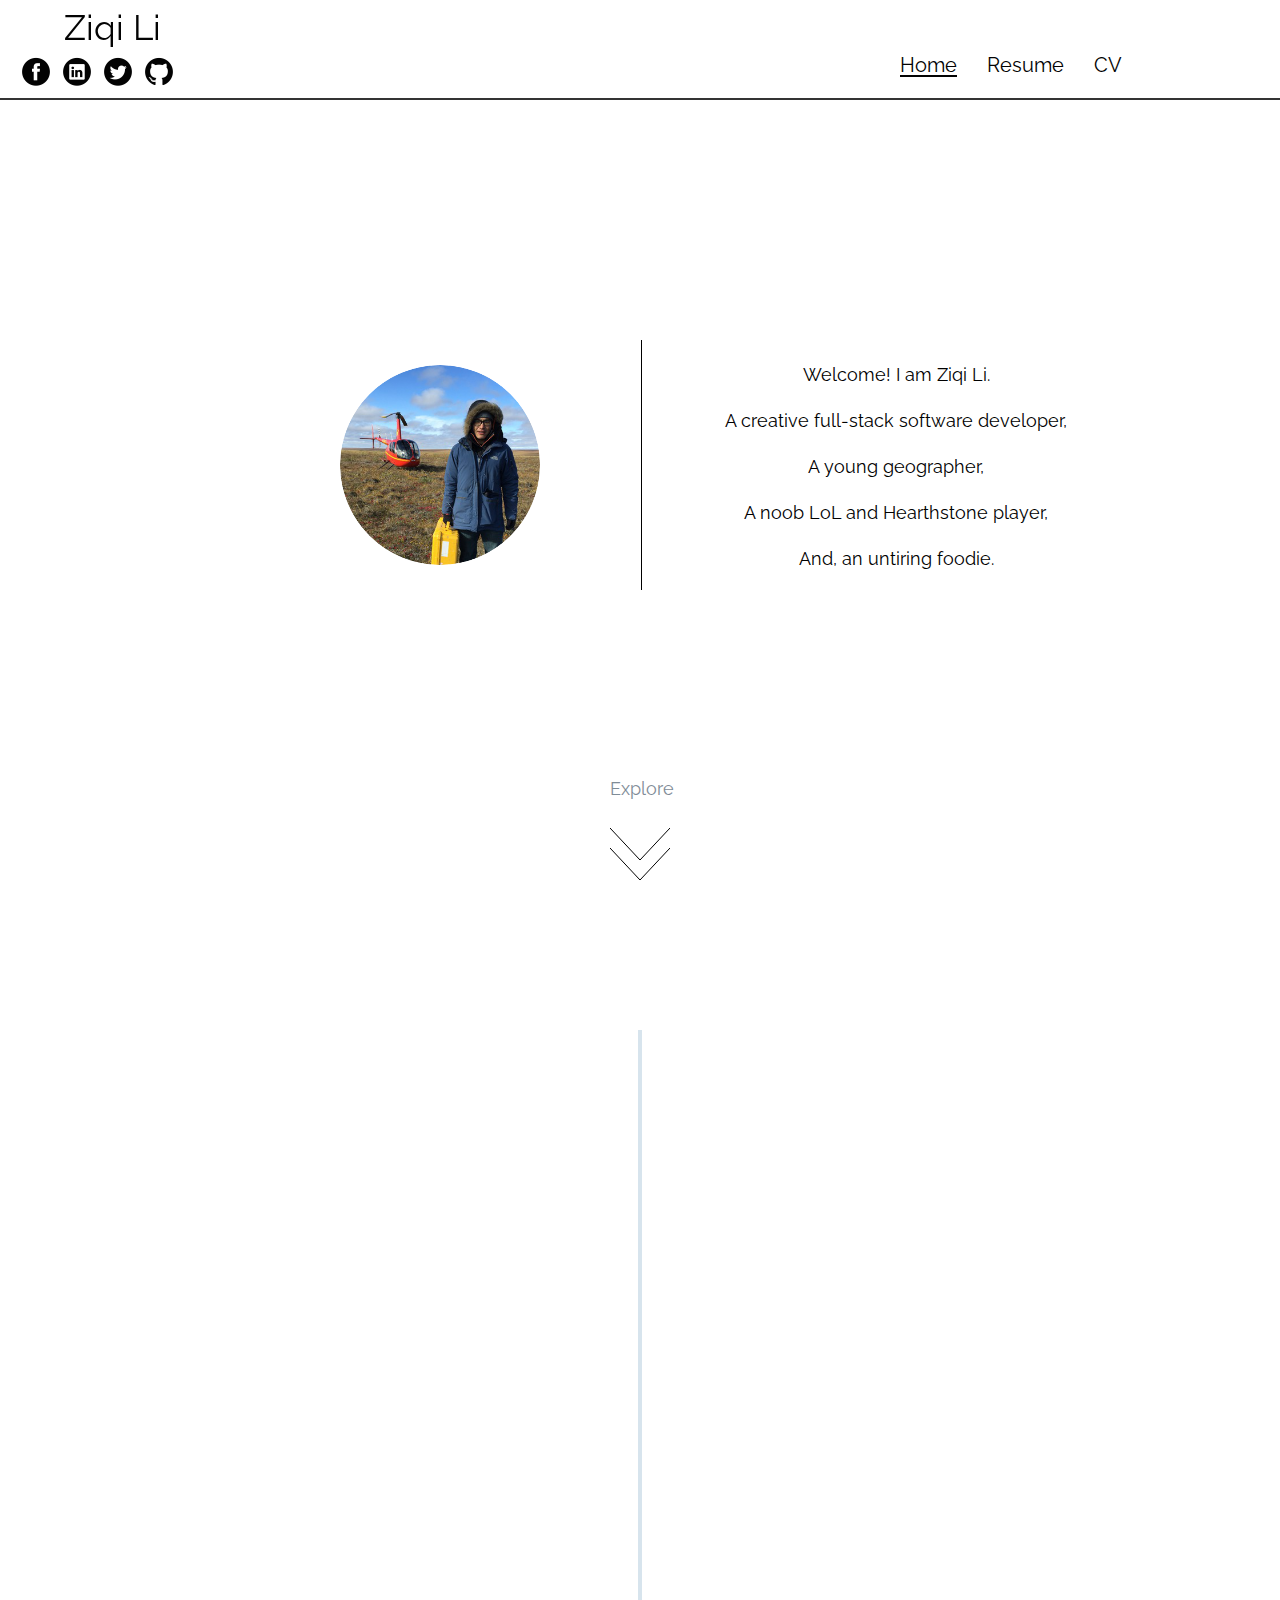
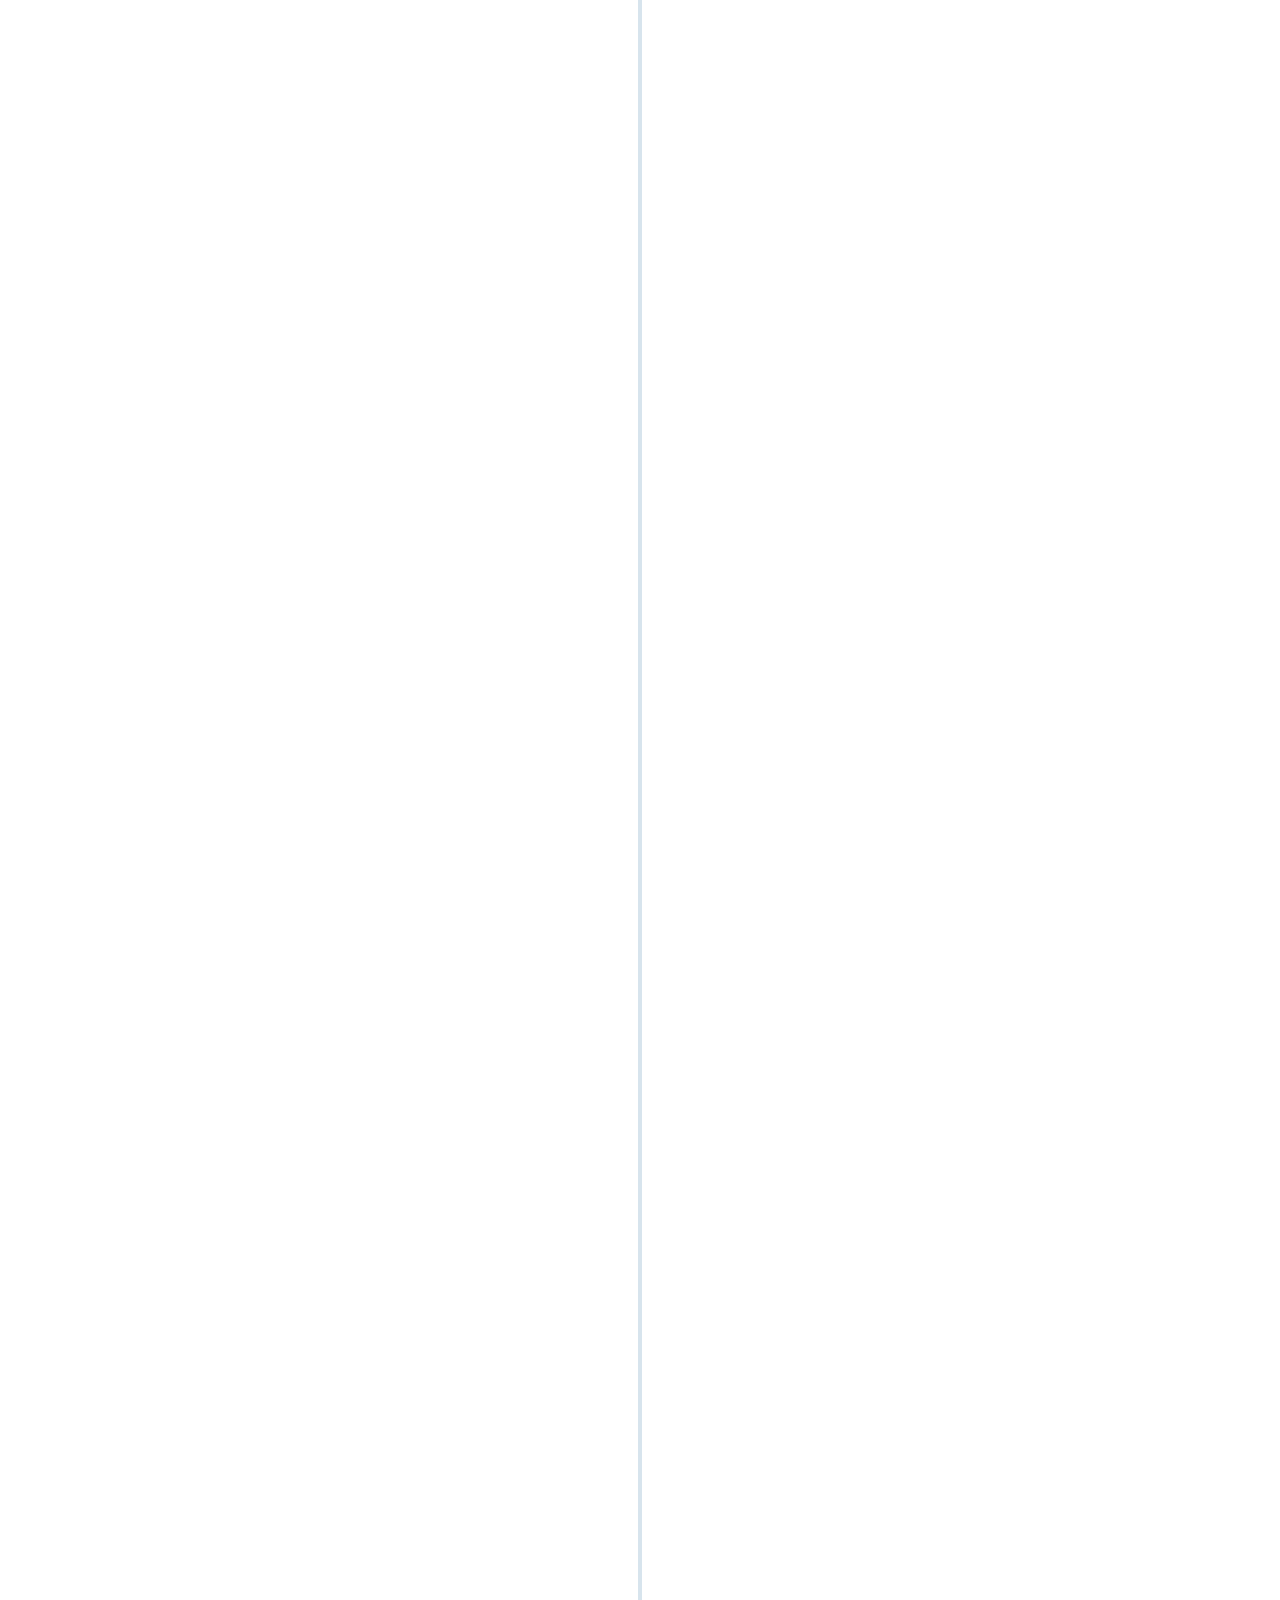
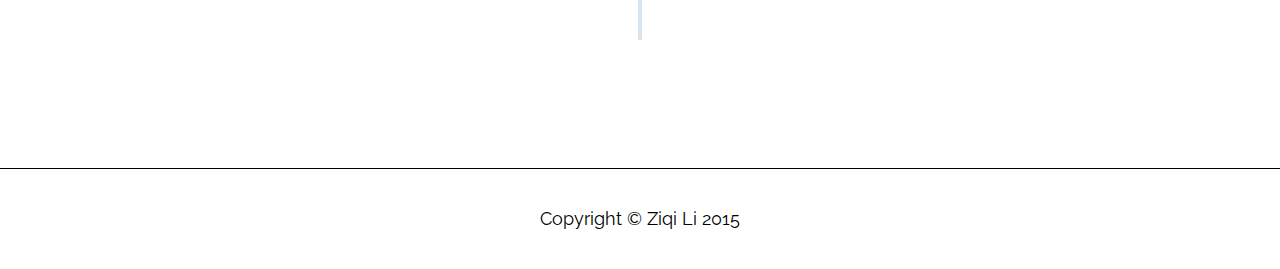
==== index.html @ 0a96ea8a "first commit" ====
<!DOCTYPE html>
<html>
  <head>
  	<title>Ziqi Li | Home</title>
  	<meta charset="UTF-8">
	<meta name="viewport" content="width=device-width, initial-scale=1">
	<script src="js/modernizr.js"></script>
    <link rel="stylesheet" href="css/index.css"/>
    <link rel="stylesheet" href="css/reset.css"> <!-- CSS reset -->
	<link rel="stylesheet" href="css/style.css"> <!-- Resource style -->
	<link href='https://fonts.googleapis.com/css?family=Raleway:400,100' rel='stylesheet' type='text/css'>
	<link href='https://fonts.googleapis.com/css?family=Lato:400,700' rel='stylesheet' type='text/css'>
<!-- hijacking: on/off - animation: none/scaleDown/rotate/gallery/catch/opacity/fixed/parallax -->
<body>
	<div id='top'><a href="index.html" id='name-logo'>Ziqi Li</a>
  		<div id='social-icons-container'>
  			<a href="https://www.facebook.com/ziqi.li.9"><img class="social-icon" src="social-icons/facebook_bl.png" alt="Facebook" /></a>
  			<a href="https://www.linkedin.com/pub/ziqi-li/80/24b/6b4"><img class="social-icon" src="social-icons/linkedin_bl.png" alt="LinkedIn" /></a>
			<a href="https://twitter.com/Way_of_Ziqi"><img class="social-icon" src="social-icons/twitter_bl.png" alt="Twitter" /></a>
			<a href="https://github.com/c040120"><img class="social-icon" src="social-icons/github.png" alt="Github"></a>
  		</div>
  		<div id='menuHolder'>
  			<div onclick="location.href = 'index.html';" class='menuItem'>Home
  				<div id='botline'></div>
  			</div>
  			<div onclick="location.href = 'ziqi_resume.pdf';" class='menuItem'>Resume</div>
  			<div onclick="location.href = 'ziqi_cv.pdf';" class='menuItem'>CV</div>
  			<!--<div onclick="location.href = 'academics.html';" class='menuItem'>Academics</div>-->
  			<!--<div onclick="location.href = 'foodie.html';" class='menuItem'>FoodMap</div>-->
  		</div>
  	</div>
	<div id='content'>
  			<img src='img/selfie_circle.png' id='selfie'></img>
  			<div id='verticalLine'></div>
  			<div id='text'><br>Welcome! I am Ziqi Li.</br>
  			<br>A creative full-stack software developer, </br>
  			<br>A young geographer,</br>
  			<br>A noob LoL and Hearthstone player,</br>
  			<br>And, an untiring foodie.</br></div>
  			
  			
  	</div>
  	<div id='explore'>Explore</div>
  	<a href="#fake"> <svg class="arrows">
				<path class="a1" d="M0 20 L30 52 L60 20" viewBox="0 0 100 100"></path>
				<path class="a2" d="M0 40 L30 72 L60 40" viewBox="0 0 100 100"></path>
	</svg></a>
	<div id='fake'></div>
	<section id="cd-timeline" class="cd-container">
		<div class="cd-timeline-block">
			<div class="cd-timeline-img cd-school">
				<img src="img/school.png" alt="school">
			</div> <!-- cd-timeline-img -->

			<div class="cd-timeline-content">
				<h2>GEORGE WASHINGTON UNIVERSITY | Washington D.C.</h2>
				<p>M.A. in Geography</p>
				<p>Expected in May 2016 </p>
				<p>University Fellowship</p>
				<p>Graduate Research Assistantship (on NSF funded project CALM)</p>
				<p>Current GPA 4.0/4.0</p>
				<!--<a href="#0" class="cd-read-more">Read more</a>--!>
				<span class="cd-date">May 2016</span>
			</div> <!-- cd-timeline-content -->
		</div> <!-- cd-timeline-block -->
		
		<div class="cd-timeline-block">
			<div class="cd-timeline-img cd-travel">
				<img src="img/travel.png" alt="school">
			</div> <!-- cd-timeline-img -->
			<div class="cd-timeline-content">
				<h2>Alaska Field Work</h2>
				<p>Measured in-situ end of season active layer depth of permafrost on CALM grids. Performed maintenance on climate station network across North Slope of Alaska.</p>
				<span class="cd-date">Aug 2015</span>
			</div> <!-- cd-timeline-content -->
		</div> <!-- cd-timeline-block -->
		
		<div class="cd-timeline-block">
			<div class="cd-timeline-img cd-work">
				<img src="img/work.png" alt="Work">
			</div> <!-- cd-timeline-img -->
			<div class="cd-timeline-content">
				<h2>The WORLD BANK | Washington D.C.</h2>
				<h2>GeoSpatial Data Consultant</h2>
				<p>Providing technical support on project entitled Transportation Policies for Sustainable and Inclusive Growth.</p>
				<p>Automating geographic, agricultural and economic data processing and statistical analysis primarily using Python and R.</p>
				<p>Creating world markets accessibility map and preparing for publication</p>
				<span class="cd-date">May 2015</span>
			</div> <!-- cd-timeline-content -->
		</div> <!-- cd-timeline-block -->

		<div class="cd-timeline-block">
			<div class="cd-timeline-img cd-apps">
				<img src="img/xoxo.png" alt="IOS app">
			</div> <!-- cd-timeline-img -->

			<div class="cd-timeline-content">
				<h2>xVoice is on Apple App Store!</h2>
				<p></p>
				<p>xVoice is a social voice-messaging IOS app. As the co-founder and core developer, I worked on full-stack development using Django, MySQL and AFNetworking.</p>
				<a href="http://www.xvoice.io" class="cd-read-more">xVoice.io</a>
				<span class="cd-date">May 2015</span>
			</div> <!-- cd-timeline-content -->
		</div> <!-- cd-timeline-block -->

		<div class="cd-timeline-block">
			<div class="cd-timeline-img cd-academic">
				<img src="img/ppt.png" alt="Presentation">
			</div> <!-- cd-timeline-img -->

			<div class="cd-timeline-content">
				<h2>Presentation at AAG</h2>
				<p>Li, Z., & Shiklomanov, N. (2015). Effects of Arctic Urban and Industrial Development on Land Surface Temperature: A Case Study for the Norilsk Region, Russia. Association of American Geographers (AAG), Chicago IL, April 2015.</p>
				<span class="cd-date">Apr 2015</span>
			</div> <!-- cd-timeline-content -->
		</div> <!-- cd-timeline-block -->
		
		
		
		<div class="cd-timeline-block">
			<div class="cd-timeline-img cd-academic">
				<img src="img/paper.png" alt="Paper">
			</div> <!-- cd-timeline-img -->

			<div class="cd-timeline-content">
				<h2>Publication in TGIS</h2>
				<p>Li, Z., Zhang, Z. and Davey, K. (2015), Estimating Geographical PV Potential Using LiDAR Data for Buildings in Downtown San Francisco. Transactions in GIS. doi: 10.1111/tgis.12140</p>
				<a href="http://onlinelibrary.wiley.com/doi/10.1111/tgis.12140/abstract" class="cd-read-more">Read more</a>
				<span class="cd-date">Mar 2015</span>
			</div> <!-- cd-timeline-content -->
		</div> <!-- cd-timeline-block -->

		<div class="cd-timeline-block">
			<div class="cd-timeline-img cd-apps">
				<img src="img/earthquick.jpg" alt="IOS app">
			</div> <!-- cd-timeline-img -->

			<div class="cd-timeline-content">
				<h2>EarthQuick is on Apple App Store!</h2>
				<p>EarthQuick is an IOS app showing world wide earth quakes during the past 24 hours. As the owner I used AFNetworking to retrieve live earthquake GeoJson feeds from USGS and display them on iPhone using Google Maps SDK for IOS.</p>
				<a href="https://itunes.apple.com/us/app/earthquick/id939773383?mt=8" class="cd-read-more">View on iTunes</a>
				<span class="cd-date">May 2015</span>
			</div> <!-- cd-timeline-content -->
		</div> <!-- cd-timeline-block -->


		<div class="cd-timeline-block">
			<div class="cd-timeline-img cd-school">
				<img src="img/school.png" alt="school">
			</div> <!-- cd-timeline-img -->
			<div class="cd-timeline-content">
				<h2>University of Waterloo | Waterloo, Canada</h2>
				<p>B.S. in Geomatics and Minor in Computer Science</p>
				<p>Diploma of Excellence in GIS</p>
				<p>Graduation on Dean's Honours List</p>
				<p>Excellent academic standing</p>
				<p>Cumulative GPA 3.9/4.0 (CS GPA 4.0/4.0)</p>
				<span class="cd-date">Jul 2014</span>
			</div> <!-- cd-timeline-content -->
		</div>
		
		<div class="cd-timeline-block">
			<div class="cd-timeline-img cd-school">
				<img src="img/school.png" alt="school">
			</div> <!-- cd-timeline-img -->

			<div class="cd-timeline-content">
				<h2>Wuhan University | Wuhan, China</h2>
				<p>B.Eng. in Remote Sensing Information and Technology</p>
				<p>Chinese Universities Entrance Scholarship</p>
				<span class="cd-date">Jul 2014</span>
			</div> <!-- cd-timeline-content -->
		</div>
		
		
		
		<div class="cd-timeline-block">
			<div class="cd-timeline-img cd-apps">
				<img src="img/carpool.png" alt="IOS app">
			</div> <!-- cd-timeline-img -->
			<div class="cd-timeline-content">
				<h2>Waterloo Carpool is on Apple App Store!</h2>
				<p></p>
				<p>Waterloo Carpool is a carpool information sharing IOS app. As the co-founder and core developer, I worked on full-stack development using Spring Roo, PostgreSQL on Heroku.</p>
				<a href="https://itunes.apple.com/us/app/waterloo-carpool/id843919283" class="cd-read-more">View on iTunes</a>
				<span class="cd-date">Mar 2014</span>
			</div> <!-- cd-timeline-content -->
		</div> <!-- cd-timeline-block -->
		
	</section> <!-- cd-timeline -->

	<div id='copyright'>Copyright &copy; Ziqi Li 2015</div>


	<script src="js/jquery-2.1.4.js"></script>
	<script src="js/velocity.min.js"></script>
	<script src="js/velocity.ui.min.js"></script>
	<script src="js/main.js"></script>
	<script src="http://ajax.googleapis.com/ajax/libs/jquery/1.11.0/jquery.min.js"></script>
</body>
</html>
---- css/index.css ----
html, body{
    height: 100%;
    margin: 0px;
    padding: 0px;
    width: 100%;
}
#top{
	position: fixed;
	font-family: 'Raleway', sans-serif;
	text-align: left;
	height: 100px;
	width: 100%;
    font-size:38px;
	color:black;
	background-color:#FFFFFF;
	border-bottom: 2px solid #323232;
	z-index:3;
	opacity:0.99;
}
#name-logo{
	text-decoration: none; 
	color:black;
	margin-left:5%;
	margin-top:10px;
	position: fixed;
	color:black;
	font-family: 'Raleway', sans-serif;
}
#social-icons-container{
	position: fixed;
	margin-left:10%;
	margin-top:35px;
	
}
.social-icon{
	width:32px;
	height:32px;
}

#menuHolder{
	right: 10%;
	height: 10%;
	width: auto;
	position: absolute;
	color:black;
}
.menuItem{
	width: auto;
	position: relative;
	color:black;
	float: left;
	
}
.menuItem:hover{
	background-color:black;
	color:white;
	-o-transition: background .3s linear;
	-moz-transition: background .3s linear;
    -webkit-transition: background .3s linear;
}
#botline{
	height: 2px;
	width: auto;
	background-color:black;
}
#main{
	z-index:0;
	margin-bottom:0px;
	font-family: 'Open Sans', sans-serif;
	height:100%;
	width: 100%;
	position: absolute;
	color:black;
	font-size:50px;
	background-color:#FFFFFF;
	text-align: center;
}
#content{
	top:20%;
	position: relative;
	height:100%;
	width: 100%;
	font-size:50px;
	text-align: center;
	margin:0 auto;
}
#selfie{
	position: relative;
	float:left;
	border-radius: 50%;

	
}
#text{
	font-family: 'Raleway', sans-serif;
	color:black;
	position: relative;
	float:left;
	vertical-align: middle;
	display:table-cell;
	
	
}

#explore{
	width: 60px;
	height: 72px;
	position: relative;
	left: 50%;
	float:left;
	margin-left: -30px;
	bottom: 120px;
	
	text-align: center;
	font-family: 'Raleway', sans-serif;
}

@media only screen and (min-width:200px) {
	#text{
	height:200px;
	width: 400px;
	font-size:15px;
	left:50%;
	margin-left:-200px;
	top:30%;
	position: absolute;
	}
	
	#selfie{
	height:150px;
	width: 150px;
	margin-left:-75px;
	left:50%;
	top:3%;
	position: absolute;
	}
	#explore{
	font-size:14px;
	}
	.menuItem{
	font-size:12px;
	margin-top: 55px;
	height: 20px;
	margin-right: 25px;
	}
	.social-icon{
	width:20px;
	height:20px;
	}
	#top{
	height:80px;
	font-size:25px;
	}
	#social-icons-container{
	margin-top:45px;
	margin-left:20px;
	}
	#menu-holder{
		margin-top:10px;
	}
}
@media only screen and (min-width:768px) {
	#text{font-size:15px;
	height:250px;
	width: 40%;
	top: 15%;
	line-height:23px;
	right:50%;
	margin-left:10%;
	word-wrap: break-word;
	text-align:left;
	margin-top:25px;
	}
	#selfie{
	height:200px;
	width: 200px;
	margin-top:50px;
	margin-bottom:50px;
	margin-left:-300px;
	left:50%;
	top:15%;
	}
	#verticalLine{
	left:50%;
	margin-left:0.5px;
	top:15%;
	margin-top:25px;
	width:1px;
	height:250px;
	float:left;
	position: relative;
	background-color:black;
	}
	#explore{
	font-size:18px;
	}
	.social-icon{
	width:32px;
	height:32px;
	}
	#top{
	height:100px;
	font-size:35px;
	}
	.menuItem{
	font-size:20px;
	margin-top: 55px;
	height: 30px;
	margin-right: 30px;
	}
	#social-icons-container{
	margin-top:55px;
	}
	#menu-holder{
		margin-top:20px;
	}
	
}
@media only screen and (min-width:900px) {
	#text{font-size:18px;
	height:250px;
	width: 40%;
	top: 15%;
	line-height:23px;
	right:50%;
	margin-left:0px;
	word-wrap: break-word;
	text-align:center;
	margin-top:25px;
	}
	#selfie{
	height:200px;
	width: 200px;
	margin-top:50px;
	margin-bottom:50px;
	margin-left:-300px;
	left:50%;
	top:15%;
	}
	#verticalLine{
	left:50%;
	margin-left:0.5px;
	top:15%;
	margin-top:25px;
	width:1px;
	height:250px;
	float:left;
	position: relative;
	background-color:black;
	}
	#explore{
	font-size:18px;
	}
	.social-icon{
	width:32px;
	height:32px;
	}
	#top{
	height:100px;
	font-size:35px;
	}
	.menuItem{
	font-size:20px;
	margin-top: 55px;
	height: 30px;
	margin-right: 30px;
	}
	#social-icons-container{
	margin-top:55px;
	}
	#menu-holder{
		margin-top:20px;
	}
	
}
#fake{
	width: 60px;
	height: 100px;
}
#univ_logo{
	border-width: 0px;
	border-color:black;
	height:200px;
	width: 200px;
	margin-left:50px;
	margin-right:50px;
	top:50px;
	position: relative;


}
#copyright{
	border-top:1px solid black;
	position: relative;
	text-align: center;
	margin-top:10%;
	width: 100%;
	height:100px;
	font-size:18px;
	font-family: 'Raleway', sans-serif;
	background-color:white;
	line-height: 100px;
	color: black;
	bottom: 0px;
}


#here{
	text-decoration: underline; 
	color:black;
	font-weight: bold;
}
#here:hover{
	color = white;
	background-color:black;
	color:white;
	-o-transition: background .3s linear;
	-moz-transition: background .3s linear;
    -webkit-transition: background .3s linear;
}
.float-item{
	height:30px;
	margin-top:2px;
	line-height:30px;
	text-decoration:none;
	color:black;
}
.category-container{
	height:30px;
	width: 100%;
	position: relative;
	margin-bottom:20px;
}
.category{
	height:auto;
	border-bottom:2px solid white;
	font-size:30px;
	position: relative;
	margin: 0 auto;
	align:left;
	
}
.edu-school{
	list-style-type: none;
	text-align: left;
	font-size:18px;
}
.edu-degree{
	position:relative;
	list-style-type: none;
	text-align: left;
	font-size:18px;
}
.edu-details{
	list-style-type: none;
	text-align: left;
	font-size:18px;
}
---- css/style.css ----
/*
ARROWS

*/
.arrows {
	width: 60px;
	height: 72px;
	position: absolute;
	left: 50%;
	margin-left: -30px;
	bottom: 20px;
}

.arrows path {
	stroke: black;
	fill: transparent;
	stroke-width: 1px;	
	animation: arrow 2s infinite;
	-webkit-animation: arrow 2s infinite; 
}

@keyframes arrow
{
0% {opacity:0}
40% {opacity:1}
80% {opacity:0}
100% {opacity:0}
}

@-webkit-keyframes arrow /*Safari and Chrome*/
{
0% {opacity:0}
40% {opacity:1}
80% {opacity:0}
100% {opacity:0}
}

.arrows path.a1 {
	animation-delay:-1s;
	-webkit-animation-delay:-1s; /* Safari and Chrome */
}

.arrows path.a2 {
	animation-delay:-0.5s;
	-webkit-animation-delay:-0.5s; /* Safari and Chrome */
}

.arrows path.a3 {	
	animation-delay:0s;
	-webkit-animation-delay:0s; /* Safari and Chrome */
}




/* -------------------------------- 

Primary style

-------------------------------- */
*, *::after, *::before {
  box-sizing: border-box;
}

html {
  font-size: 62.5%;
}

body {
  font-size: 1.6rem;
  font-family: "Open Sans", sans-serif;
  color: black;
  background-color: white;
  -webkit-font-smoothing: antialiased;
  -moz-osx-font-smoothing: grayscale;
}
body::before {
  /* never visible - this is used in jQuery to check the current MQ */
  content: 'mobile';
  display: none;
}
@media only screen and (min-width: 1050px) {
  body::before {
    /* never visible - this is used in jQuery to check the current MQ */
    content: 'desktop';
  }
}

a {
  color: #267481;
  text-decoration: none;
}

/* -------------------------------- 

Main Components 

-------------------------------- */
@media only screen and (min-width: 1050px) {
  body[data-hijacking="on"] {
    overflow: hidden;
  }
}

.cd-section {
  height: 100vh;
}
.cd-section h2 {
  line-height: 100vh;
  text-align: center;
  font-size: 2.4rem;
}
.cd-section:first-of-type > div {
top:100px;
	height:100%;
  background-color: white;
  border:1px solid black;
}
.cd-section:first-of-type > div::before {
  /* alert -> all scrolling effects are not visible on small devices */
  content: 'Effects not visible on mobile!';
  position: absolute;
  width: 100%;
  text-align: center;
  top: 20px;
  z-index: 2;
  font-weight: bold;
  font-size: 1.3rem;
  text-transform: uppercase;
  color: black;
}
.cd-section:nth-of-type(2) > div {
	top:100px;
	height:100%;
	border: 1px solid black;
  background-color: white;
}
.cd-section:nth-of-type(3) > div {
border-top: 1px solid black;
  background-color: white;
}
.cd-section:nth-of-type(4) > div {
border-top: 1px solid black;
  background-color: white;
}
.cd-section:nth-of-type(5) > div {
	border-top: 1px solid black;
	background-color: white;
}
[data-animation="parallax"] .cd-section > div, [data-animation="fixed"] .cd-section > div, [data-animation="opacity"] .cd-section > div {
  background-position: center center;
  background-repeat: no-repeat;
  background-size: cover;
}
[data-animation="parallax"] .cd-section:first-of-type > div, [data-animation="fixed"] .cd-section:first-of-type > div, [data-animation="opacity"] .cd-section:first-of-type > div {
  #background-image: url("../img/alaska.jpg");
  background-color:grey;
}
[data-animation="parallax"] .cd-section:nth-of-type(2) > div, [data-animation="fixed"] .cd-section:nth-of-type(2) > div, [data-animation="opacity"] .cd-section:nth-of-type(2) > div {
  background-color:white;
}
[data-animation="parallax"] .cd-section:nth-of-type(3) > div, [data-animation="fixed"] .cd-section:nth-of-type(3) > div, [data-animation="opacity"] .cd-section:nth-of-type(3) > div {
  #background-image: url("../img/img-3.jpg");
  background-color:green;
}
[data-animation="parallax"] .cd-section:nth-of-type(4) > div, [data-animation="fixed"] .cd-section:nth-of-type(4) > div, [data-animation="opacity"] .cd-section:nth-of-type(4) > div {
  #background-image: url("../img/img-4.jpg");
  background-color:purple;
}
[data-animation="parallax"] .cd-section:nth-of-type(5) > div, [data-animation="fixed"] .cd-section:nth-of-type(5) > div, [data-animation="opacity"] .cd-section:nth-of-type(5) > div {
  #background-image: url("../img/img-5.jpg");
  background-color:pink;
}
@media only screen and (min-width: 1050px) {
  .cd-section h2 {
    font-size: 4rem;
    font-weight: 300;
  }
  [data-hijacking="on"] .cd-section {
    opacity: 0;
    visibility: hidden;
    position: absolute;
    top: 0;
    left: 0;
    width: 100%;
  }
  [data-hijacking="on"] .cd-section > div {
    visibility: visible;
  }
  [data-hijacking="off"] .cd-section > div {
    opacity: 0;
  }
  [data-animation="rotate"] .cd-section {
    /* enable a 3D-space for children elements */
    -webkit-perspective: 1800px;
    -moz-perspective: 1800px;
    perspective: 1800px;
  }
  [data-hijacking="on"][data-animation="rotate"] .cd-section:not(:first-of-type) {
    -webkit-perspective-origin: center 0;
    -moz-perspective-origin: center 0;
    perspective-origin: center 0;
  }
  [data-animation="scaleDown"] .cd-section > div, [data-animation="gallery"] .cd-section > div, [data-animation="catch"] .cd-section > div {
    box-shadow: 0 0 0 rgba(25, 30, 46, 0.4);
  }
  [data-animation="opacity"] .cd-section.visible > div {
    z-index: 1;
  }
}

@media only screen and (min-width: 1050px) {
  .cd-section:first-of-type > div::before {
    display: none;
  }
}
@media only screen and (min-width: 1050px) {
  .cd-section > div {
    position: fixed;
    top: 0;
    left: 0;
    width: 100%;
    /* Force Hardware Acceleration */
    -webkit-transform: translateZ(0);
    -moz-transform: translateZ(0);
    -ms-transform: translateZ(0);
    -o-transform: translateZ(0);
    transform: translateZ(0);
    -webkit-backface-visibility: hidden;
    backface-visibility: hidden;
  }
  [data-hijacking="on"] .cd-section > div {
    position: absolute;
  }
  [data-animation="rotate"] .cd-section > div {
    -webkit-transform-origin: center bottom;
    -moz-transform-origin: center bottom;
    -ms-transform-origin: center bottom;
    -o-transform-origin: center bottom;
    transform-origin: center bottom;
  }
}

.cd-vertical-nav {
  /* lateral navigation */
  position: fixed;
  z-index: 1;
  right: 3%;
  top: 50%;
  bottom: auto;
  -webkit-transform: translateY(-50%);
  -moz-transform: translateY(-50%);
  -ms-transform: translateY(-50%);
  -o-transform: translateY(-50%);
  transform: translateY(-50%);
  display: none;
}
.cd-vertical-nav a {
  display: block;
  height: 40px;
  width: 40px;
  /* image replace */
  overflow: hidden;
  text-indent: 100%;
  white-space: nowrap;
  background: url(../img/arrow.png) no-repeat center center;
}
.cd-vertical-nav a.cd-prev {
  -webkit-transform: rotate(180deg);
  -moz-transform: rotate(180deg);
  -ms-transform: rotate(180deg);
  -o-transform: rotate(180deg);
  transform: rotate(180deg);
  margin-bottom: 10px;
}
.cd-vertical-nav a.inactive {
  visibility: hidden;
  opacity: 0;
  -webkit-transition: opacity 0.2s 0s, visibility 0s 0.2s;
  -moz-transition: opacity 0.2s 0s, visibility 0s 0.2s;
  transition: opacity 0.2s 0s, visibility 0s 0.2s;
}
@media only screen and (min-width: 1050px) {
  .cd-vertical-nav {
    display: block;
  }
}


/* -------------------------------- 

TimeLine

-------------------------------- */
html * {
  -webkit-font-smoothing: antialiased;
  -moz-osx-font-smoothing: grayscale;
}

*, *:after, *:before {
  -webkit-box-sizing: border-box;
  -moz-box-sizing: border-box;
  box-sizing: border-box;
}

body {
  font-size: 100%;
  font-family: 'Raleway', sans-serif;
  color: #7f8c97;
  background-color: white;
}

a {
  color: #acb7c0;
  text-decoration: none;
  font-family: 'Raleway', sans-serif;
}

img {
  max-width: 100%;
}

h1, h2 {
  font-family: 'Lato';
  font-weight: bold;
}

/* -------------------------------- 

Modules - reusable parts of our design

-------------------------------- */
.cd-container {
  /* this class is used to give a max-width to the element it is applied to, and center it horizontally when it reaches that max-width */
  width: 90%;
  max-width: 1170px;
  margin: 0 auto;
}
.cd-container::after {
  /* clearfix */
  content: '';
  display: table;
  clear: both;
}

/* -------------------------------- 

Main components 

-------------------------------- */
header {
  height: 100px;
  line-height: 200px;
  text-align: center;
  background: #303e49;
}
header h1 {
  color: white;
  font-size: 18px;
  font-size: 1.125rem;
}
@media only screen and (min-width: 1170px) {
  header {
    height: 300px;
    line-height: 300px;
  }
  header h1 {
    font-size: 24px;
    font-size: 1.5rem;
  }
}

#cd-timeline {
  position: relative;
  padding: 2em 0;
  margin-top: 2em;
  margin-bottom: 2em;
}
#cd-timeline::before {
  /* this is the vertical line */
  content: '';
  position: absolute;
  top: 0;
  left: 18px;
  height: 100%;
  width: 4px;
  background: #d7e4ed;
}
@media only screen and (min-width: 1170px) {
  #cd-timeline {
    margin-top: 3em;
    margin-bottom: 3em;
  }
  #cd-timeline::before {
    left: 50%;
    margin-left: -2px;
  }
}

.cd-timeline-block {
  position: relative;
  margin: 2em 0;
}
.cd-timeline-block:after {
  content: "";
  display: table;
  clear: both;
}
.cd-timeline-block:first-child {
  margin-top: 0;
}
.cd-timeline-block:last-child {
  margin-bottom: 0;
}
@media only screen and (min-width: 1170px) {
  .cd-timeline-block {
    margin: 4em 0;
  }
  .cd-timeline-block:first-child {
    margin-top: 0;
  }
  .cd-timeline-block:last-child {
    margin-bottom: 0;
  }
}

.cd-timeline-img {
  position: absolute;
  top: 0;
  left: 0;
  width: 64px;
  height: 64px;
  border-radius: 50%;
  box-shadow: 0 0 0 4px white, inset 0 2px 0 rgba(0, 0, 0, 0.08), 0 3px 0 4px rgba(0, 0, 0, 0.05);
  z-index:2;
}
.cd-timeline-img img {
  display: block;
  width: 50px;
  height: 50px;
  position: relative;
  left: 50%;
  top: 50%;
  margin-left: -12px;
  margin-top: -12px;
  border-radius: 10px;
}

.cd-timeline-img.cd-school {
  background: #f64747;
}
.cd-timeline-img.cd-travel {
  background: #90c695;
}
.cd-timeline-img.cd-work {
  background: #4b77be;
}
.cd-timeline-img.cd-apps {
  background: #8e44ad;
}
.cd-timeline-img.cd-academic {
  background: #eb9532;
}


@media only screen and (min-width: 1170px) {
  .cd-timeline-img {
    width: 60px;
    height: 60px;
    left: 50%;
    margin-left: -30px;
    /* Force Hardware Acceleration in WebKit */
    -webkit-transform: translateZ(0);
    -webkit-backface-visibility: hidden;
  }
  .cssanimations .cd-timeline-img.is-hidden {
    visibility: hidden;
  }
  .cssanimations .cd-timeline-img.bounce-in {
    visibility: visible;
    -webkit-animation: cd-bounce-1 0.6s;
    -moz-animation: cd-bounce-1 0.6s;
    animation: cd-bounce-1 0.6s;
  }
}

@-webkit-keyframes cd-bounce-1 {
  0% {
    opacity: 0;
    -webkit-transform: scale(0.5);
  }

  60% {
    opacity: 1;
    -webkit-transform: scale(1.2);
  }

  100% {
    -webkit-transform: scale(1);
  }
}
@-moz-keyframes cd-bounce-1 {
  0% {
    opacity: 0;
    -moz-transform: scale(0.5);
  }

  60% {
    opacity: 1;
    -moz-transform: scale(1.2);
  }

  100% {
    -moz-transform: scale(1);
  }
}
@keyframes cd-bounce-1 {
  0% {
    opacity: 0;
    -webkit-transform: scale(0.5);
    -moz-transform: scale(0.5);
    -ms-transform: scale(0.5);
    -o-transform: scale(0.5);
    transform: scale(0.5);
  }

  60% {
    opacity: 1;
    -webkit-transform: scale(1.2);
    -moz-transform: scale(1.2);
    -ms-transform: scale(1.2);
    -o-transform: scale(1.2);
    transform: scale(1.2);
  }

  100% {
    -webkit-transform: scale(1);
    -moz-transform: scale(1);
    -ms-transform: scale(1);
    -o-transform: scale(1);
    transform: scale(1);
  }
}
.cd-timeline-content {
  position: relative;
  margin-left: 100px;
  background: white;
  #border-radius: 0.25em;
  padding: 1em;
  box-shadow: 0 1px 0 #d7e4ed;
}
.cd-timeline-content:after {
  content: "";
  display: table;
  clear: both;
}
.cd-timeline-content h2 {
	font-size: 20px;
  	font-size: 1.8rem;
  	color: black;
  
}
.cd-timeline-content p, .cd-timeline-content br, .cd-timeline-content .cd-read-more, .cd-timeline-content .cd-date {
  font-size: 15px;
  font-size: 1.5rem;
  color:black;
}
.cd-timeline-content .cd-read-more, .cd-timeline-content .cd-date {
  display: inline-block;
}
.cd-timeline-content p {
  margin: 1em 0;
  line-height: 1.2;
}
.cd-timeline-content .cd-read-more {
  float: right;
  padding: .5em 0.8em;
  background: white;
  color: black;
}
.no-touch .cd-timeline-content .cd-read-more:hover {
  background-color: black;
  color:white;
}
.cd-timeline-content .cd-date {
  float: left;
  padding: .8em 0;
  opacity: .7;
}
.cd-timeline-content::before {
  content: '';
  position: absolute;
  top: 16px;
  right: 100%;
  height: 0;
  width: 0;
  border: 0px solid transparent;
  border-right: 1px solid white;
}
@media only screen and (min-width: 768px) {
  .cd-timeline-content h2 {
    font-size: 25px;
    font-size: 1.5rem;
  }
  .cd-timeline-content p {
    font-size: 15px;
    font-size: 1.5rem;
    line-height:20px;
    color:black;
  }
  .cd-timeline-content br {
    font-size: 15px;
    font-size: 1.5rem;
    line-height:20px;
    color:black;
  }
  .cd-timeline-content .cd-read-more, .cd-timeline-content .cd-date {
    font-size: 20px;
    font-size: 1.5rem;
  }
}
@media only screen and (min-width: 1170px) {
  .cd-timeline-content {
    margin-left: 0;
    padding: 1.6em;
    width: 45%;
  }
  .cd-timeline-content::before {
    top: 24px;
    left: 100%;
    border-color: transparent;
    border-left-color: white;
  }
  .cd-timeline-content .cd-read-more {
    float: left;
  }
  .cd-timeline-content .cd-date {
    position: absolute;
    width: 100%;
    left: 122%;
    top: 6px;
    #font-size: 30px;
    font-size: 2rem;
  }
  .cd-timeline-block:nth-child(even) .cd-timeline-content {
    float: right;
  }
  .cd-timeline-block:nth-child(even) .cd-timeline-content::before {
    top: 24px;
    left: auto;
    right: 100%;
    border-color: transparent;
    border-right-color: white;
  }
  .cd-timeline-block:nth-child(even) .cd-timeline-content .cd-read-more {
    float: right;
  }
  .cd-timeline-block:nth-child(even) .cd-timeline-content .cd-date {
    left: auto;
    right: 122%;
    text-align: right;
  }
  .cssanimations .cd-timeline-content.is-hidden {
    visibility: hidden;
  }
  .cssanimations .cd-timeline-content.bounce-in {
    visibility: visible;
    -webkit-animation: cd-bounce-2 0.6s;
    -moz-animation: cd-bounce-2 0.6s;
    animation: cd-bounce-2 0.6s;
  }
}

@media only screen and (min-width: 1170px) {
  /* inverse bounce effect on even content blocks */
  .cssanimations .cd-timeline-block:nth-child(even) .cd-timeline-content.bounce-in {
    -webkit-animation: cd-bounce-2-inverse 0.6s;
    -moz-animation: cd-bounce-2-inverse 0.6s;
    animation: cd-bounce-2-inverse 0.6s;
  }
}
@-webkit-keyframes cd-bounce-2 {
  0% {
    opacity: 0;
    -webkit-transform: translateX(-100px);
  }

  60% {
    opacity: 1;
    -webkit-transform: translateX(20px);
  }

  100% {
    -webkit-transform: translateX(0);
  }
}
@-moz-keyframes cd-bounce-2 {
  0% {
    opacity: 0;
    -moz-transform: translateX(-100px);
  }

  60% {
    opacity: 1;
    -moz-transform: translateX(20px);
  }

  100% {
    -moz-transform: translateX(0);
  }
}
@keyframes cd-bounce-2 {
  0% {
    opacity: 0;
    -webkit-transform: translateX(-100px);
    -moz-transform: translateX(-100px);
    -ms-transform: translateX(-100px);
    -o-transform: translateX(-100px);
    transform: translateX(-100px);
  }

  60% {
    opacity: 1;
    -webkit-transform: translateX(20px);
    -moz-transform: translateX(20px);
    -ms-transform: translateX(20px);
    -o-transform: translateX(20px);
    transform: translateX(20px);
  }

  100% {
    -webkit-transform: translateX(0);
    -moz-transform: translateX(0);
    -ms-transform: translateX(0);
    -o-transform: translateX(0);
    transform: translateX(0);
  }
}
@-webkit-keyframes cd-bounce-2-inverse {
  0% {
    opacity: 0;
    -webkit-transform: translateX(100px);
  }

  60% {
    opacity: 1;
    -webkit-transform: translateX(-20px);
  }

  100% {
    -webkit-transform: translateX(0);
  }
}
@-moz-keyframes cd-bounce-2-inverse {
  0% {
    opacity: 0;
    -moz-transform: translateX(100px);
  }

  60% {
    opacity: 1;
    -moz-transform: translateX(-20px);
  }

  100% {
    -moz-transform: translateX(0);
  }
}
@keyframes cd-bounce-2-inverse {
  0% {
    opacity: 0;
    -webkit-transform: translateX(100px);
    -moz-transform: translateX(100px);
    -ms-transform: translateX(100px);
    -o-transform: translateX(100px);
    transform: translateX(100px);
  }

  60% {
    opacity: 1;
    -webkit-transform: translateX(-20px);
    -moz-transform: translateX(-20px);
    -ms-transform: translateX(-20px);
    -o-transform: translateX(-20px);
    transform: translateX(-20px);
  }

  100% {
    -webkit-transform: translateX(0);
    -moz-transform: translateX(0);
    -ms-transform: translateX(0);
    -o-transform: translateX(0);
    transform: translateX(0);
  }
}
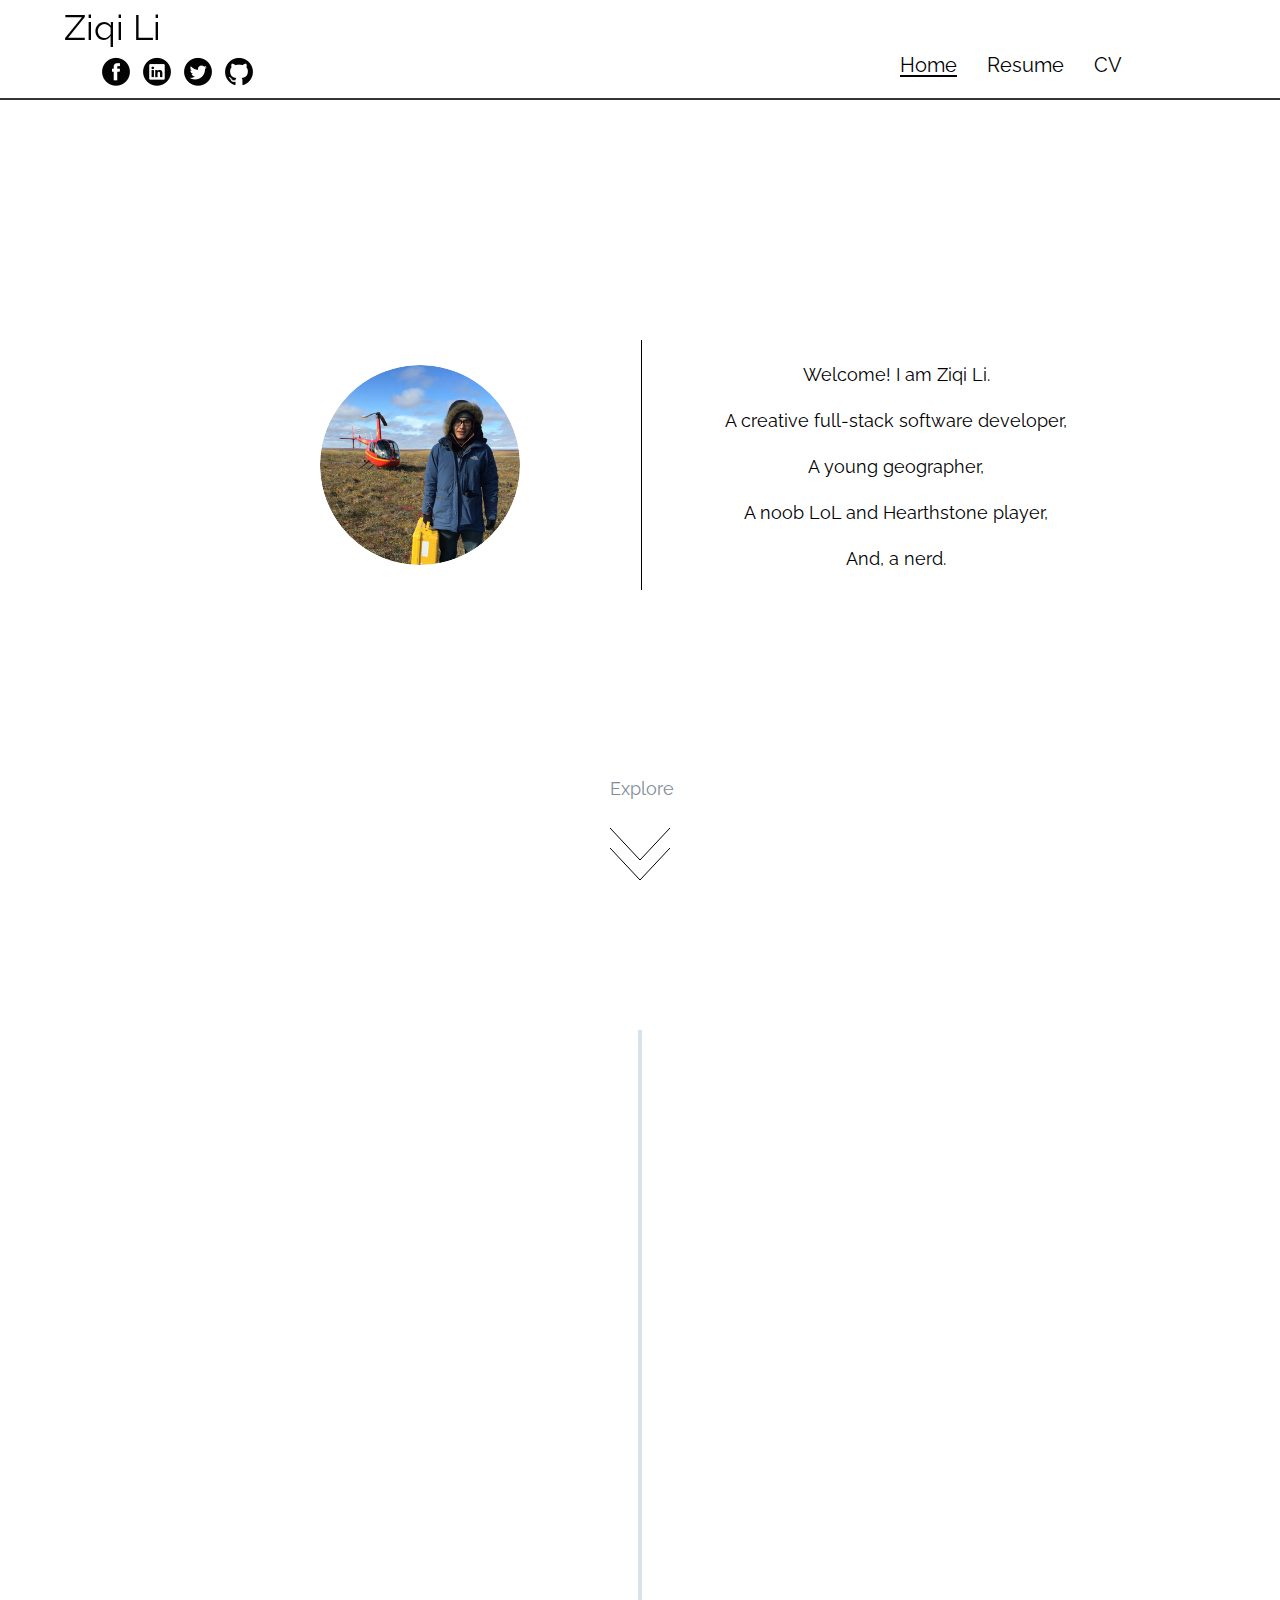
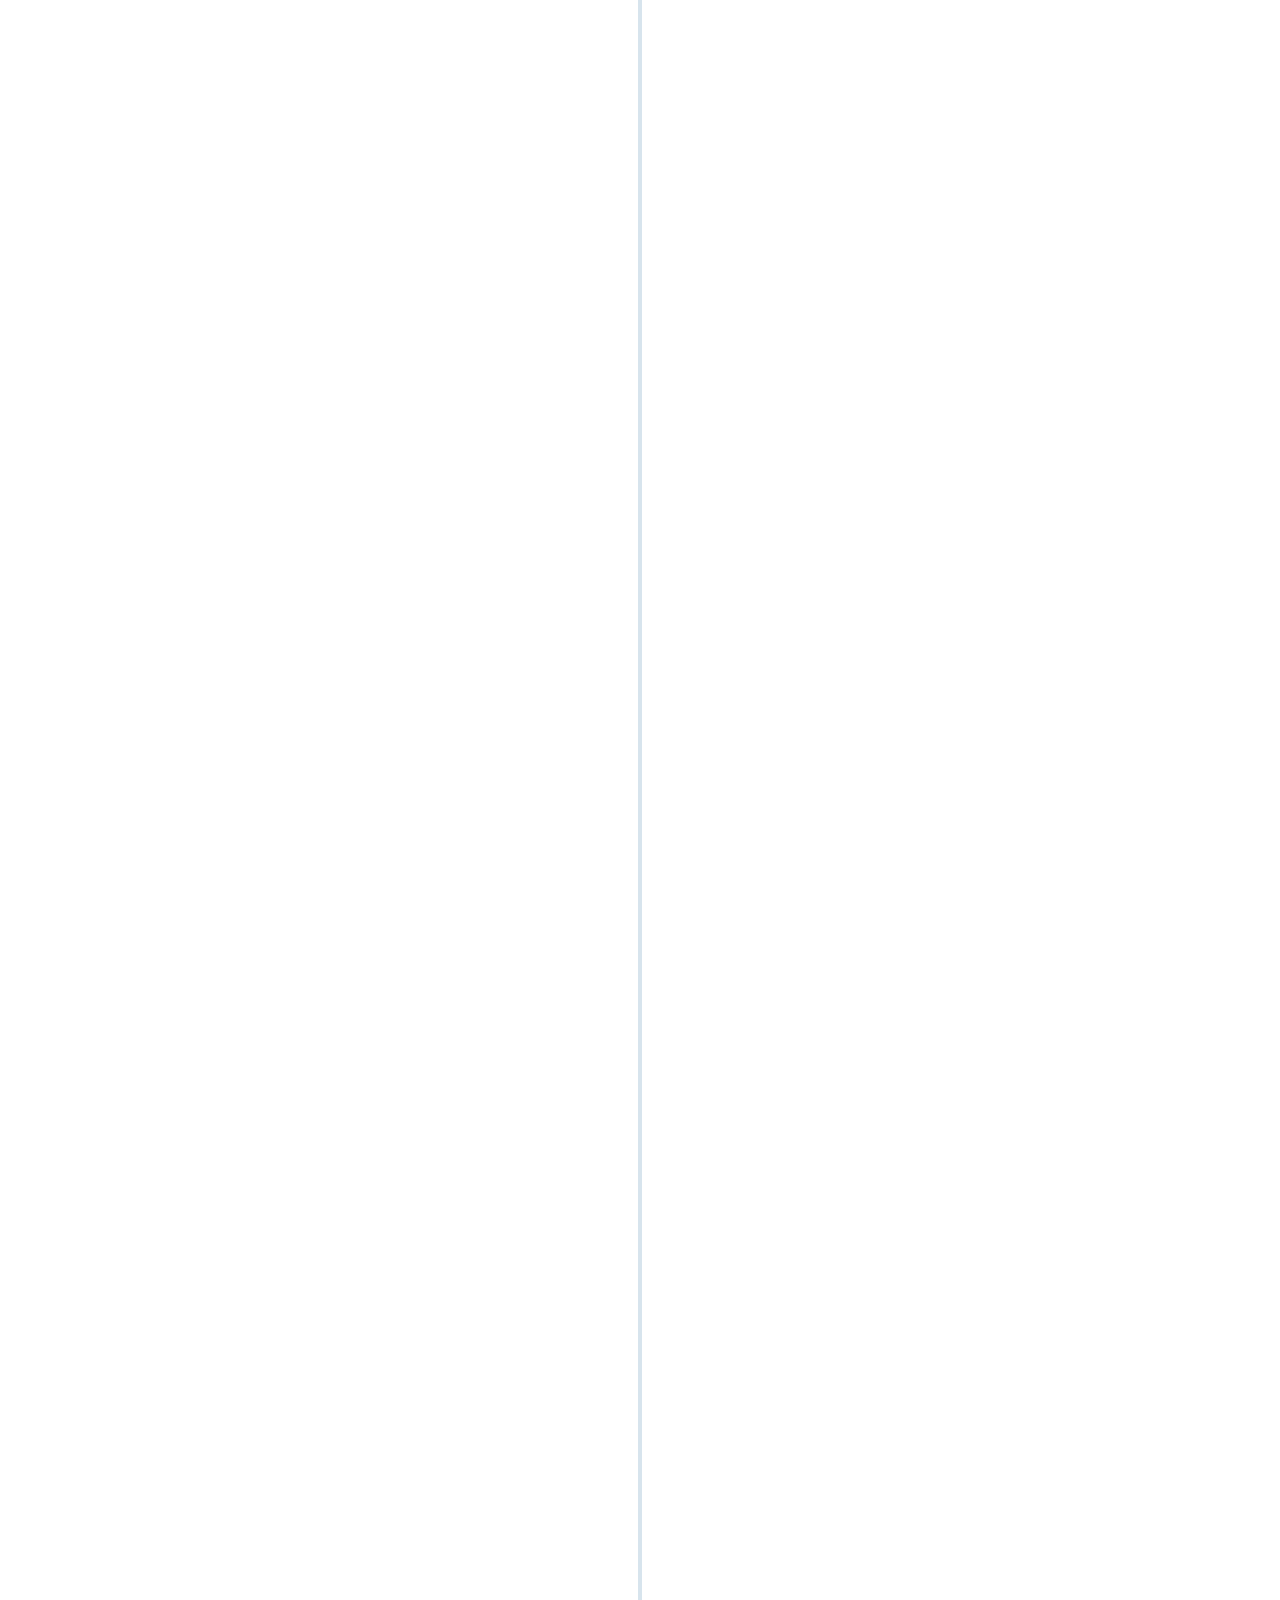
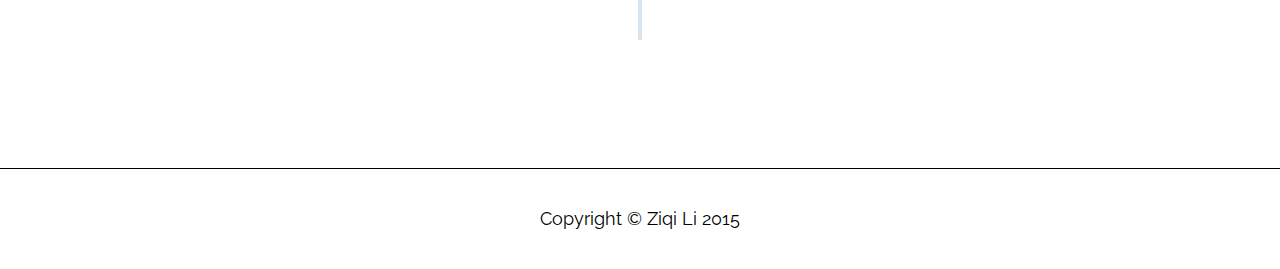
==== commit 59a65318: "updtae" ====
--- a/index.html
+++ b/index.html
@@ -36,7 +36,7 @@
   			<br>A creative full-stack software developer, </br>
   			<br>A young geographer,</br>
   			<br>A noob LoL and Hearthstone player,</br>
-  			<br>And, an untiring foodie.</br></div>
+  			<br>And, a nerd.</br></div>
   			
   			
   	</div>
--- a/css/index.css
+++ b/css/index.css
@@ -210,6 +210,7 @@
 	}
 	#social-icons-container{
 	margin-top:55px;
+	margin-left:60px;
 	}
 	#menu-holder{
 		margin-top:20px;
@@ -233,7 +234,7 @@
 	width: 200px;
 	margin-top:50px;
 	margin-bottom:50px;
-	margin-left:-300px;
+	margin-left:-25%;
 	left:50%;
 	top:15%;
 	}
@@ -267,6 +268,7 @@
 	}
 	#social-icons-container{
 	margin-top:55px;
+	margin-left:100px;
 	}
 	#menu-holder{
 		margin-top:20px;
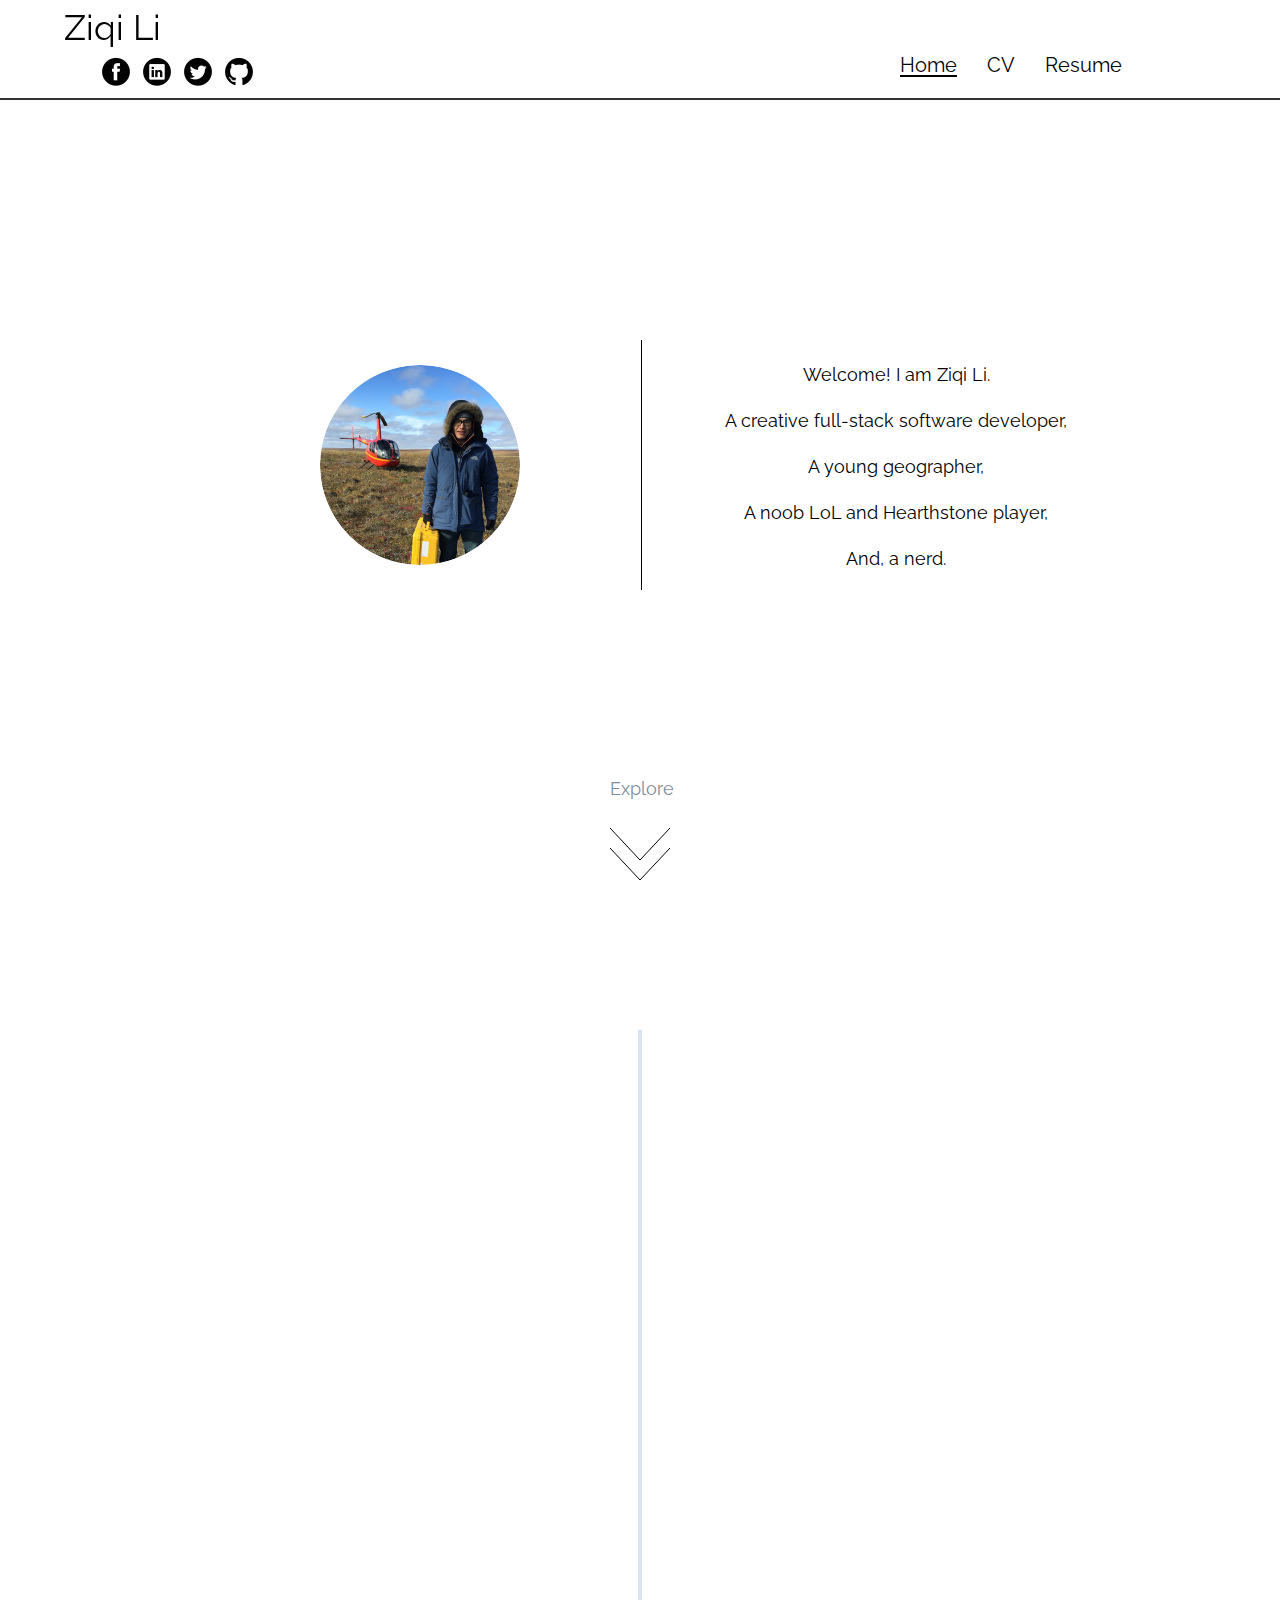
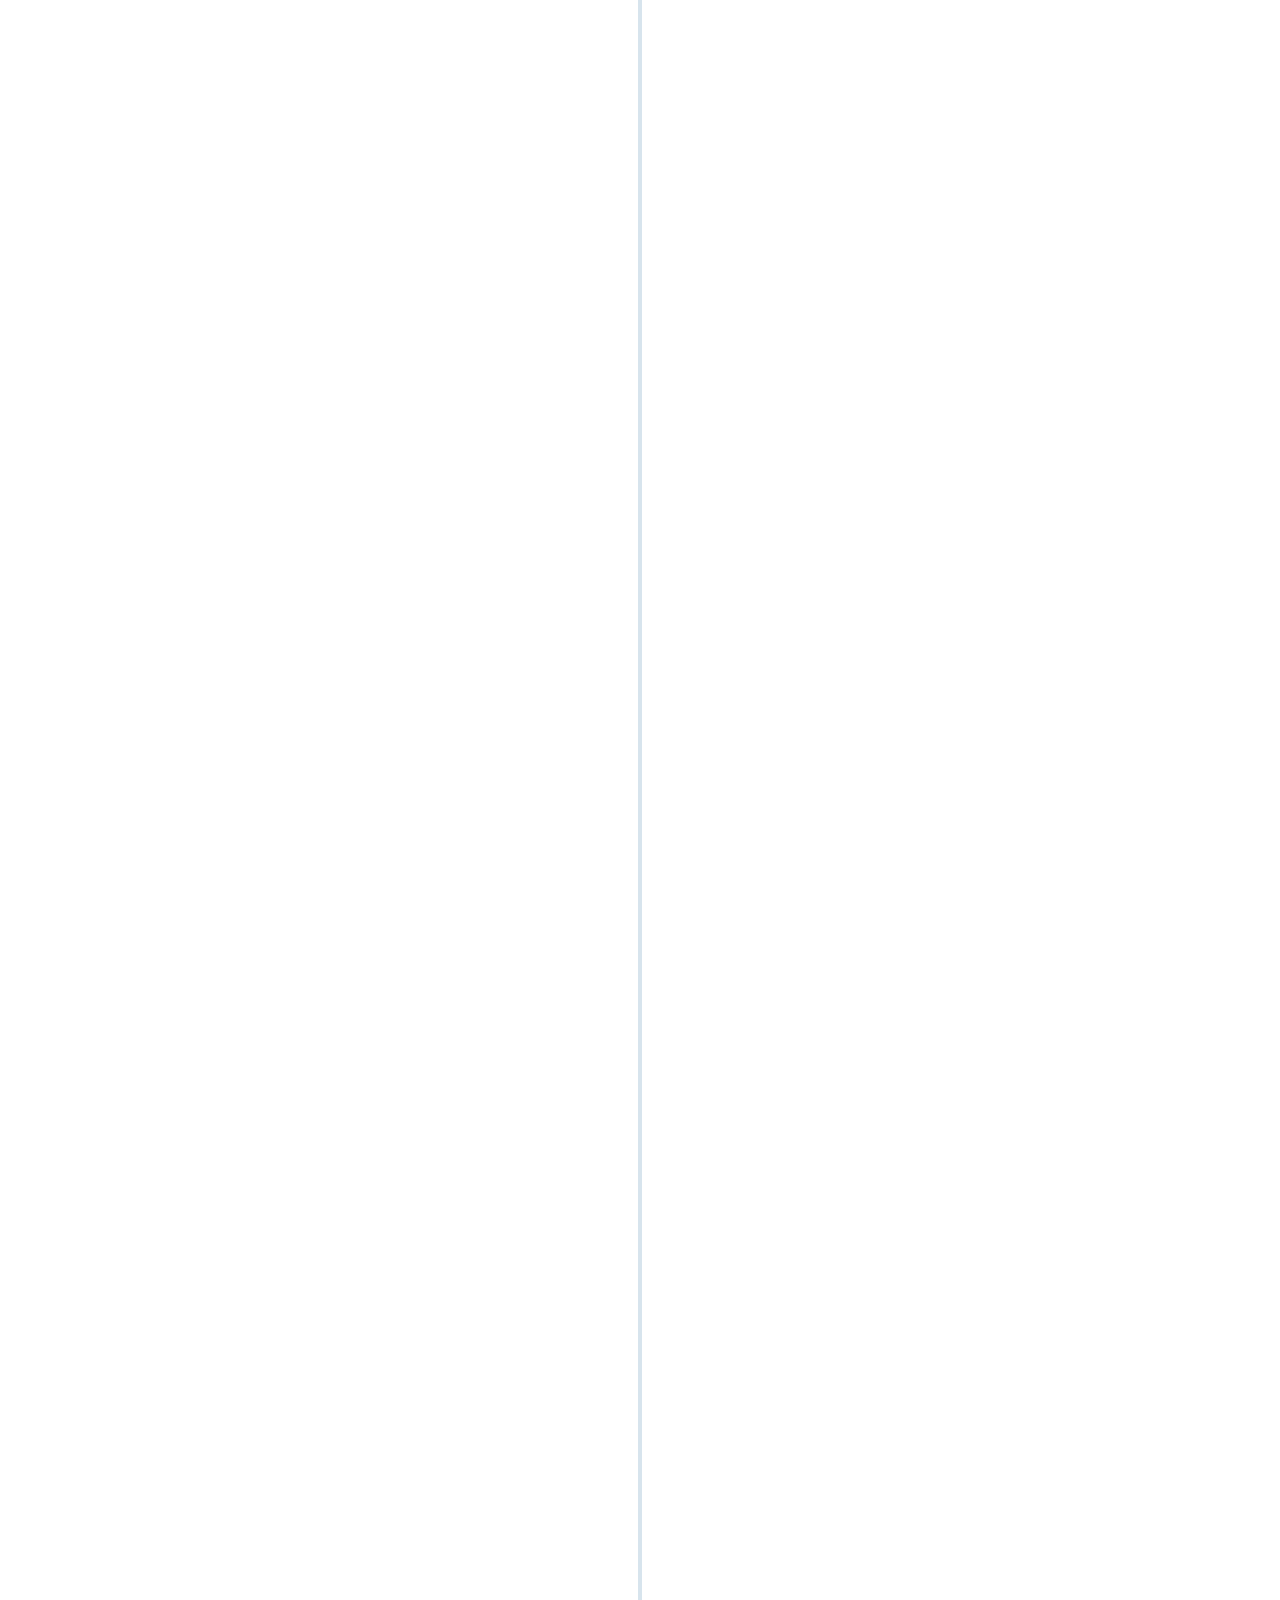
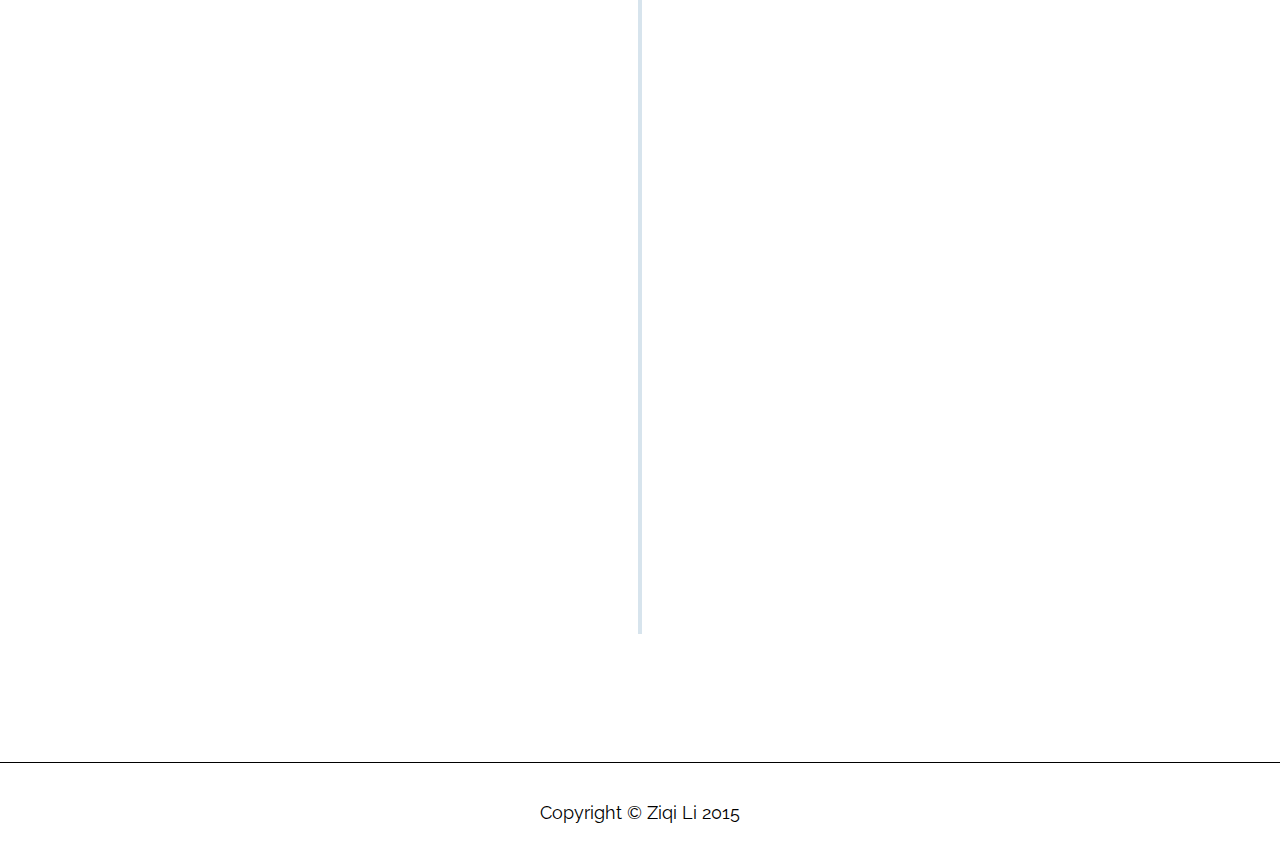
==== commit f3c2f4c0: "update" ====
--- a/index.html
+++ b/index.html
@@ -23,8 +23,8 @@
   			<div onclick="location.href = 'index.html';" class='menuItem'>Home
   				<div id='botline'></div>
   			</div>
+  			<div onclick="location.href = 'ziqi_cv.pdf';" class='menuItem'>CV</div>
   			<div onclick="location.href = 'ziqi_resume.pdf';" class='menuItem'>Resume</div>
-  			<div onclick="location.href = 'ziqi_cv.pdf';" class='menuItem'>CV</div>
   			<!--<div onclick="location.href = 'academics.html';" class='menuItem'>Academics</div>-->
   			<!--<div onclick="location.href = 'foodie.html';" class='menuItem'>FoodMap</div>-->
   		</div>
@@ -51,7 +51,6 @@
 			<div class="cd-timeline-img cd-school">
 				<img src="img/school.png" alt="school">
 			</div> <!-- cd-timeline-img -->
-
 			<div class="cd-timeline-content">
 				<h2>GEORGE WASHINGTON UNIVERSITY | Washington D.C.</h2>
 				<p>M.A. in Geography</p>
@@ -60,7 +59,7 @@
 				<p>Graduate Research Assistantship (on NSF funded project CALM)</p>
 				<p>Current GPA 4.0/4.0</p>
 				<!--<a href="#0" class="cd-read-more">Read more</a>--!>
-				<span class="cd-date">May 2016</span>
+				<span class="cd-date">Sep 2014 - present</span>
 			</div> <!-- cd-timeline-content -->
 		</div> <!-- cd-timeline-block -->
 		
@@ -84,8 +83,7 @@
 				<h2>GeoSpatial Data Consultant</h2>
 				<p>Providing technical support on project entitled Transportation Policies for Sustainable and Inclusive Growth.</p>
 				<p>Automating geographic, agricultural and economic data processing and statistical analysis primarily using Python and R.</p>
-				<p>Creating world markets accessibility map and preparing for publication</p>
-				<span class="cd-date">May 2015</span>
+				<span class="cd-date">Jun 2015 - May 2015</span>
 			</div> <!-- cd-timeline-content -->
 		</div> <!-- cd-timeline-block -->
 
@@ -93,12 +91,11 @@
 			<div class="cd-timeline-img cd-apps">
 				<img src="img/xoxo.png" alt="IOS app">
 			</div> <!-- cd-timeline-img -->
-
 			<div class="cd-timeline-content">
 				<h2>xVoice is on Apple App Store!</h2>
 				<p></p>
 				<p>xVoice is a social voice-messaging IOS app. As the co-founder and core developer, I worked on full-stack development using Django, MySQL and AFNetworking.</p>
-				<a href="http://www.xvoice.io" class="cd-read-more">xVoice.io</a>
+				<a href="https://itunes.apple.com/us/app/xvoice/id982775409?mt=8" class="cd-read-more">xVoice.io</a>
 				<span class="cd-date">May 2015</span>
 			</div> <!-- cd-timeline-content -->
 		</div> <!-- cd-timeline-block -->
@@ -114,7 +111,6 @@
 				<span class="cd-date">Apr 2015</span>
 			</div> <!-- cd-timeline-content -->
 		</div> <!-- cd-timeline-block -->
-		
 		
 		
 		<div class="cd-timeline-block">
@@ -134,12 +130,11 @@
 			<div class="cd-timeline-img cd-apps">
 				<img src="img/earthquick.jpg" alt="IOS app">
 			</div> <!-- cd-timeline-img -->
-
 			<div class="cd-timeline-content">
 				<h2>EarthQuick is on Apple App Store!</h2>
 				<p>EarthQuick is an IOS app showing world wide earth quakes during the past 24 hours. As the owner I used AFNetworking to retrieve live earthquake GeoJson feeds from USGS and display them on iPhone using Google Maps SDK for IOS.</p>
 				<a href="https://itunes.apple.com/us/app/earthquick/id939773383?mt=8" class="cd-read-more">View on iTunes</a>
-				<span class="cd-date">May 2015</span>
+				<span class="cd-date">Nov 2014</span>
 			</div> <!-- cd-timeline-content -->
 		</div> <!-- cd-timeline-block -->
 
@@ -155,7 +150,7 @@
 				<p>Graduation on Dean's Honours List</p>
 				<p>Excellent academic standing</p>
 				<p>Cumulative GPA 3.9/4.0 (CS GPA 4.0/4.0)</p>
-				<span class="cd-date">Jul 2014</span>
+				<span class="cd-date">Sep 2012 - Jul 2014</span>
 			</div> <!-- cd-timeline-content -->
 		</div>
 		
@@ -168,12 +163,11 @@
 				<h2>Wuhan University | Wuhan, China</h2>
 				<p>B.Eng. in Remote Sensing Information and Technology</p>
 				<p>Chinese Universities Entrance Scholarship</p>
-				<span class="cd-date">Jul 2014</span>
+				<span class="cd-date">Sep 2010 - Jul 2012</span>
 			</div> <!-- cd-timeline-content -->
 		</div>
 		
-		
-		
+	
 		<div class="cd-timeline-block">
 			<div class="cd-timeline-img cd-apps">
 				<img src="img/carpool.png" alt="IOS app">
@@ -186,6 +180,36 @@
 				<span class="cd-date">Mar 2014</span>
 			</div> <!-- cd-timeline-content -->
 		</div> <!-- cd-timeline-block -->
+		
+		
+		<div class="cd-timeline-block">
+			<div class="cd-timeline-img cd-work">
+				<img src="img/work.png" alt="Work">
+			</div> <!-- cd-timeline-img -->
+			<div class="cd-timeline-content">
+				<h2>University of California, Berkeley | Berkeley, CA</h2>
+				<h2>GIS Assistant</h2>
+				<p>Analyzed field-measured GPS and spatial species data and connected with protected areas and climate variables in Ghana and Madagascar.</p>
+				<p>Worked with Dr. Nyeema Harris in Department of Environmental Science, Policy and Management</p>
+				<span class="cd-date">Aug 2013</span>
+			</div> <!-- cd-timeline-content -->
+		</div> <!-- cd-timeline-block -->
+		
+		<div class="cd-timeline-block">
+			<div class="cd-timeline-img cd-work">
+				<img src="img/work.png" alt="Work">
+			</div> <!-- cd-timeline-img -->
+			<div class="cd-timeline-content">
+				<h2>Ministry of Environmental Protection of China | Beijing, China</h2>
+				<h2>Remote Sensing Research Assistant</h2>
+				<p>Supervised by Dr. W. Shen and Dr. Ying Li in Satellite Environment Center</p>
+				<p>Processed and analyzed MODIS imagery for monitoring urban heat island in Beijing over past decade.</p>
+				<span class="cd-date">Jun - Jul 2013</span>
+			</div> <!-- cd-timeline-content -->
+		</div> <!-- cd-timeline-block -->
+		
+		
+		
 		
 	</section> <!-- cd-timeline -->
 
--- a/css/index.css
+++ b/css/index.css
@@ -135,7 +135,7 @@
 	position: absolute;
 	}
 	#explore{
-	font-size:14px;
+	font-size:12px;
 	}
 	.menuItem{
 	font-size:12px;
@@ -192,7 +192,7 @@
 	background-color:black;
 	}
 	#explore{
-	font-size:18px;
+	font-size:15px;
 	}
 	.social-icon{
 	width:32px;
--- a/css/style.css
+++ b/css/style.css
@@ -600,7 +600,8 @@
 @media only screen and (min-width: 768px) {
   .cd-timeline-content h2 {
     font-size: 25px;
-    font-size: 1.5rem;
+    font-size: 1.8rem;
+    line-height:25px;
   }
   .cd-timeline-content p {
     font-size: 15px;
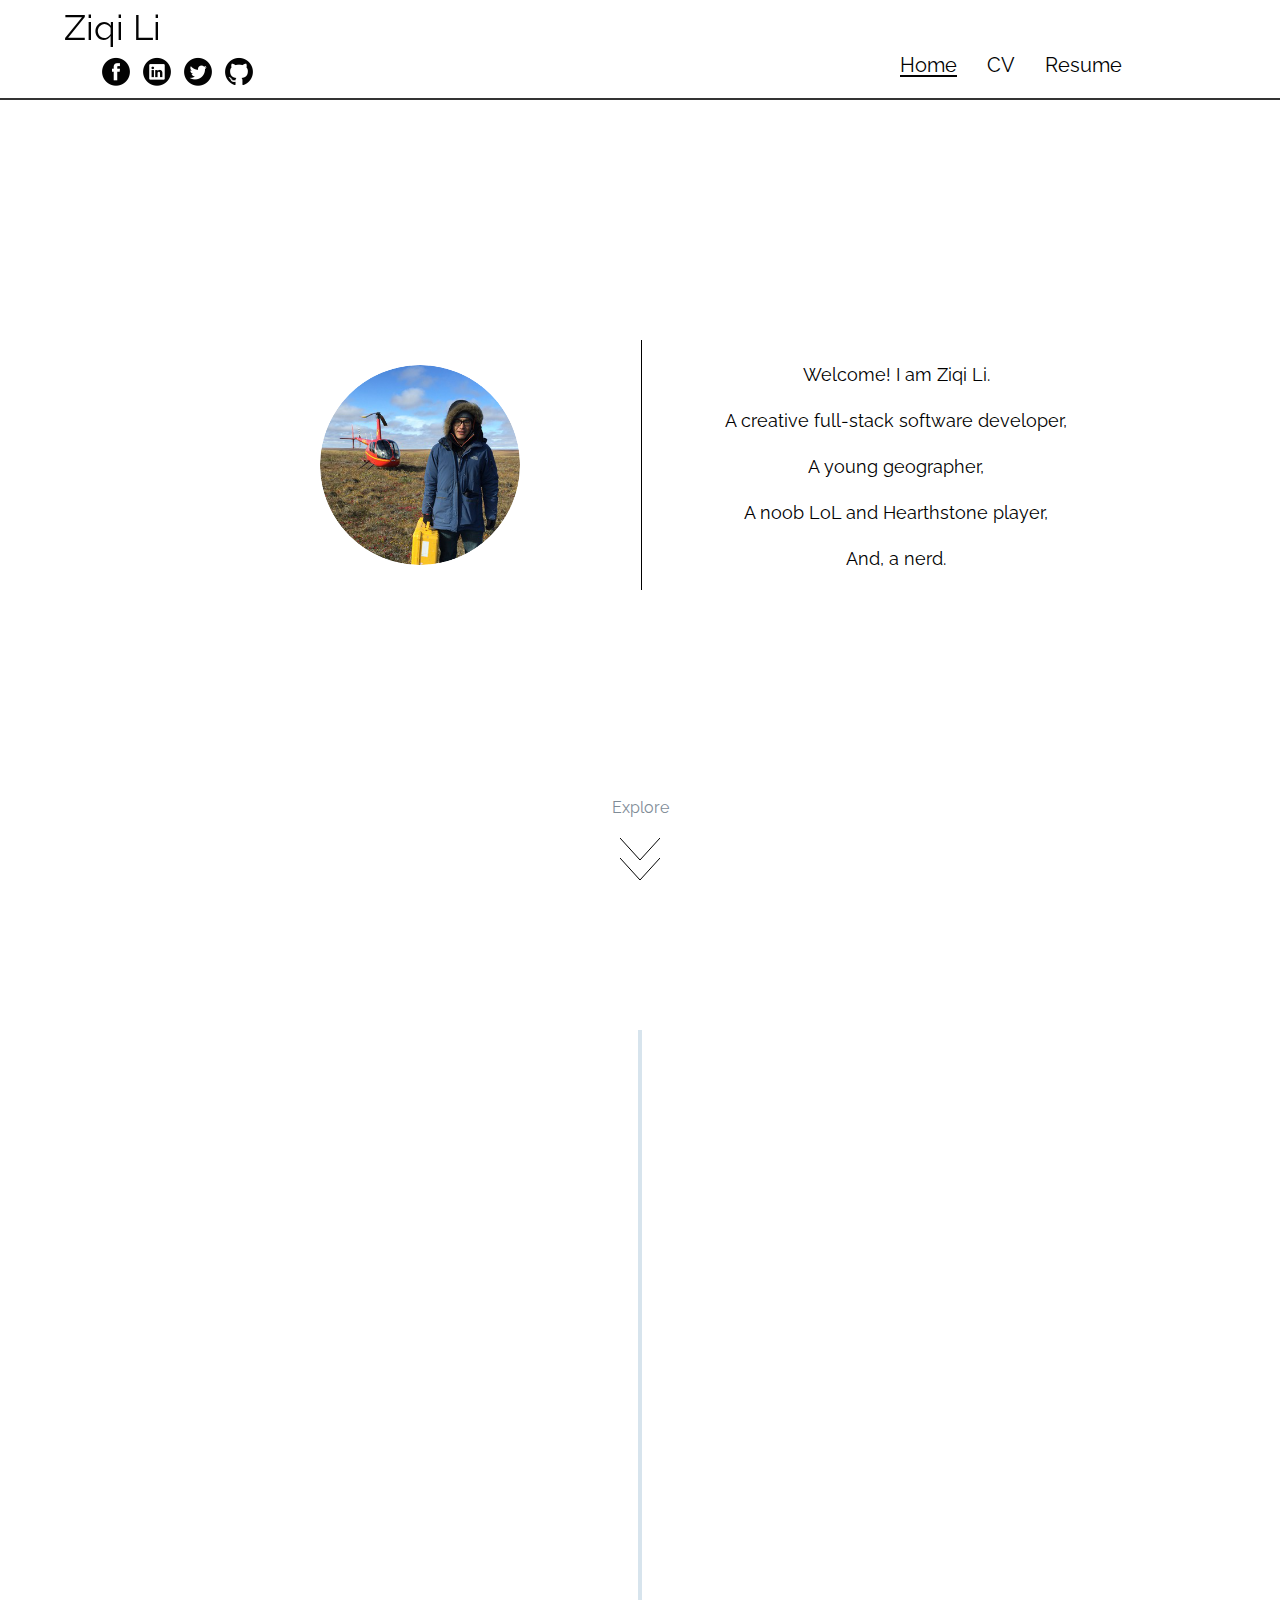
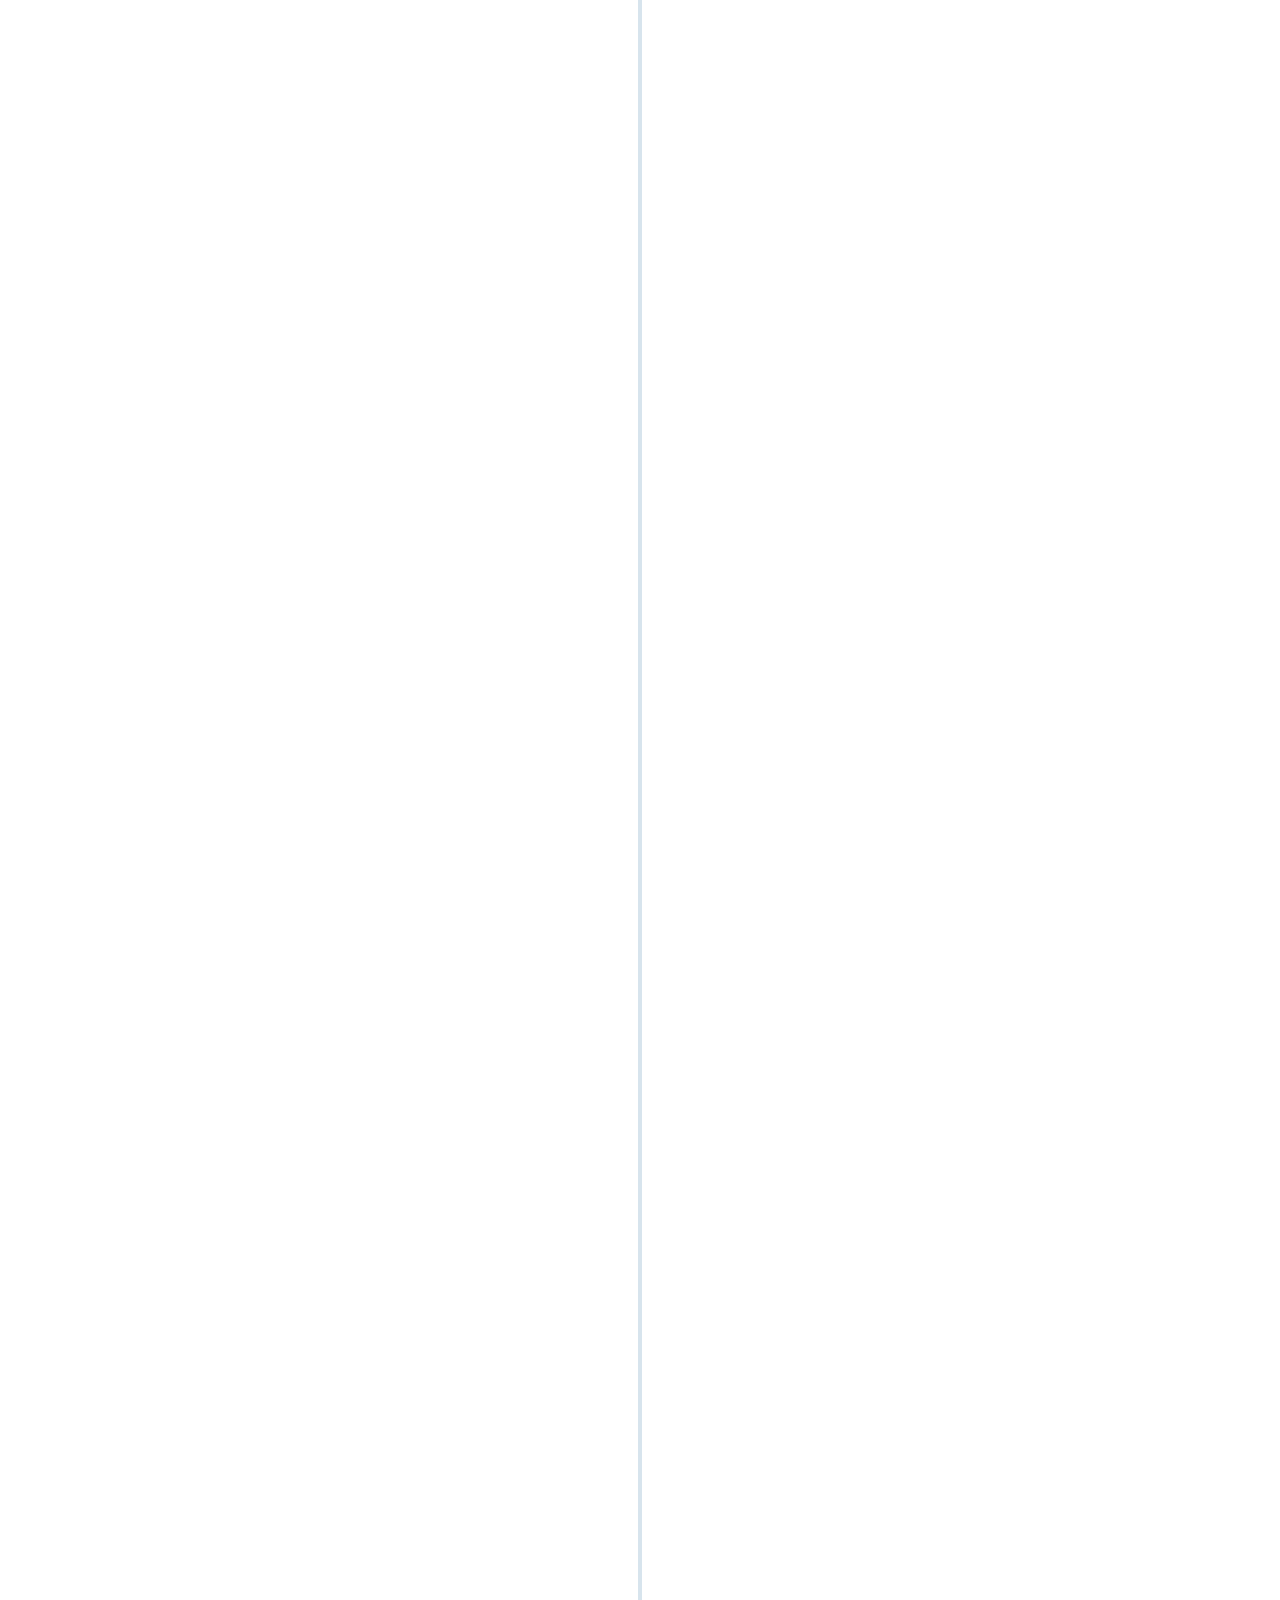
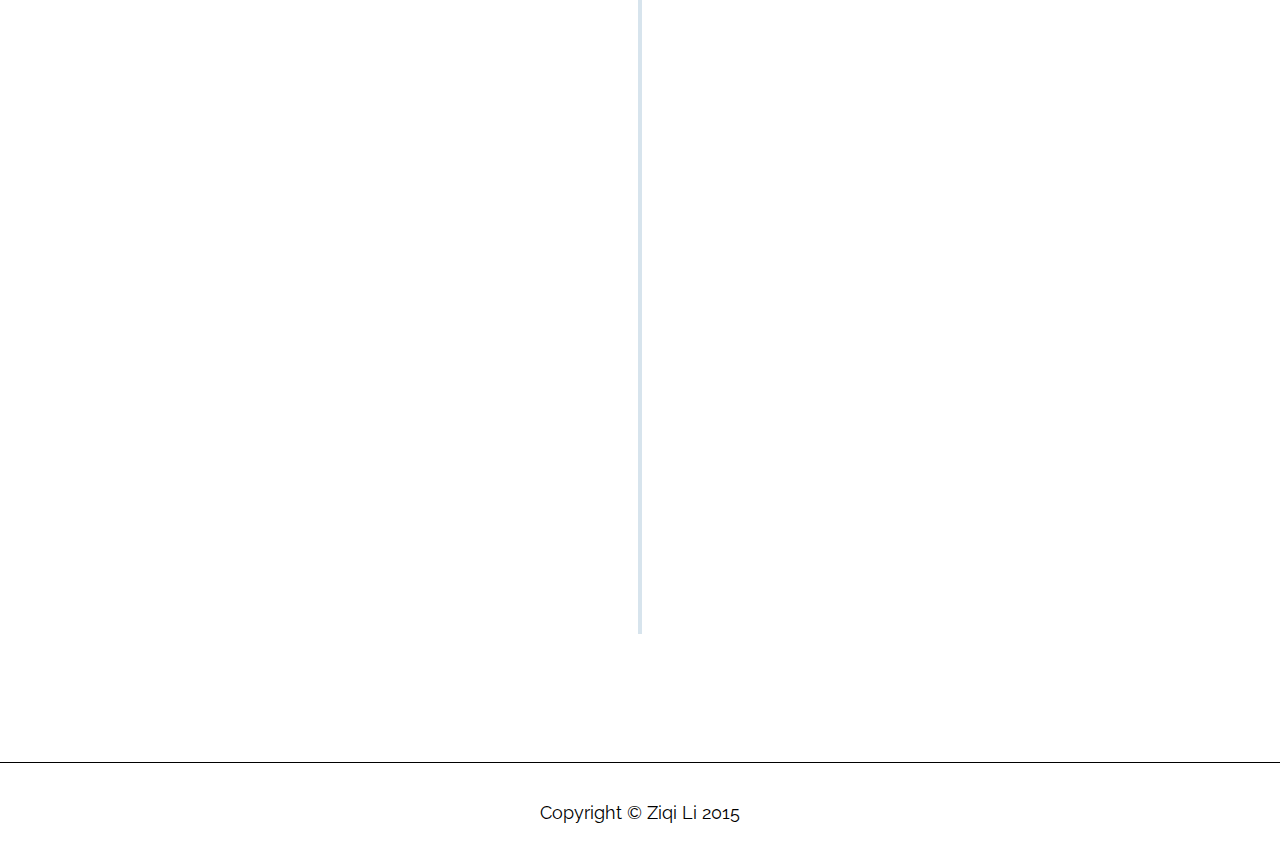
==== commit 61189156: "update layout" ====
--- a/index.html
+++ b/index.html
@@ -42,8 +42,8 @@
   	</div>
   	<div id='explore'>Explore</div>
   	<a href="#fake"> <svg class="arrows">
-				<path class="a1" d="M0 20 L30 52 L60 20" viewBox="0 0 100 100"></path>
-				<path class="a2" d="M0 40 L30 72 L60 40" viewBox="0 0 100 100"></path>
+				<path class="a1" d="M0 20 L20 42 L40 20" viewBox="0 0 100 100"></path>
+				<path class="a2" d="M0 40 L20 62 L40 40" viewBox="0 0 100 100"></path>
 	</svg></a>
 	<div id='fake'></div>
 	<section id="cd-timeline" class="cd-container">
--- a/css/index.css
+++ b/css/index.css
@@ -109,7 +109,7 @@
 	left: 50%;
 	float:left;
 	margin-left: -30px;
-	bottom: 120px;
+	bottom: 100px;
 	
 	text-align: center;
 	font-family: 'Raleway', sans-serif;
@@ -250,7 +250,7 @@
 	background-color:black;
 	}
 	#explore{
-	font-size:18px;
+	font-size:16px;
 	}
 	.social-icon{
 	width:32px;
--- a/css/style.css
+++ b/css/style.css
@@ -3,11 +3,11 @@
 
 */
 .arrows {
-	width: 60px;
-	height: 72px;
+	width: 40px;
+	height: 62px;
 	position: absolute;
 	left: 50%;
-	margin-left: -30px;
+	margin-left: -20px;
 	bottom: 20px;
 }
 
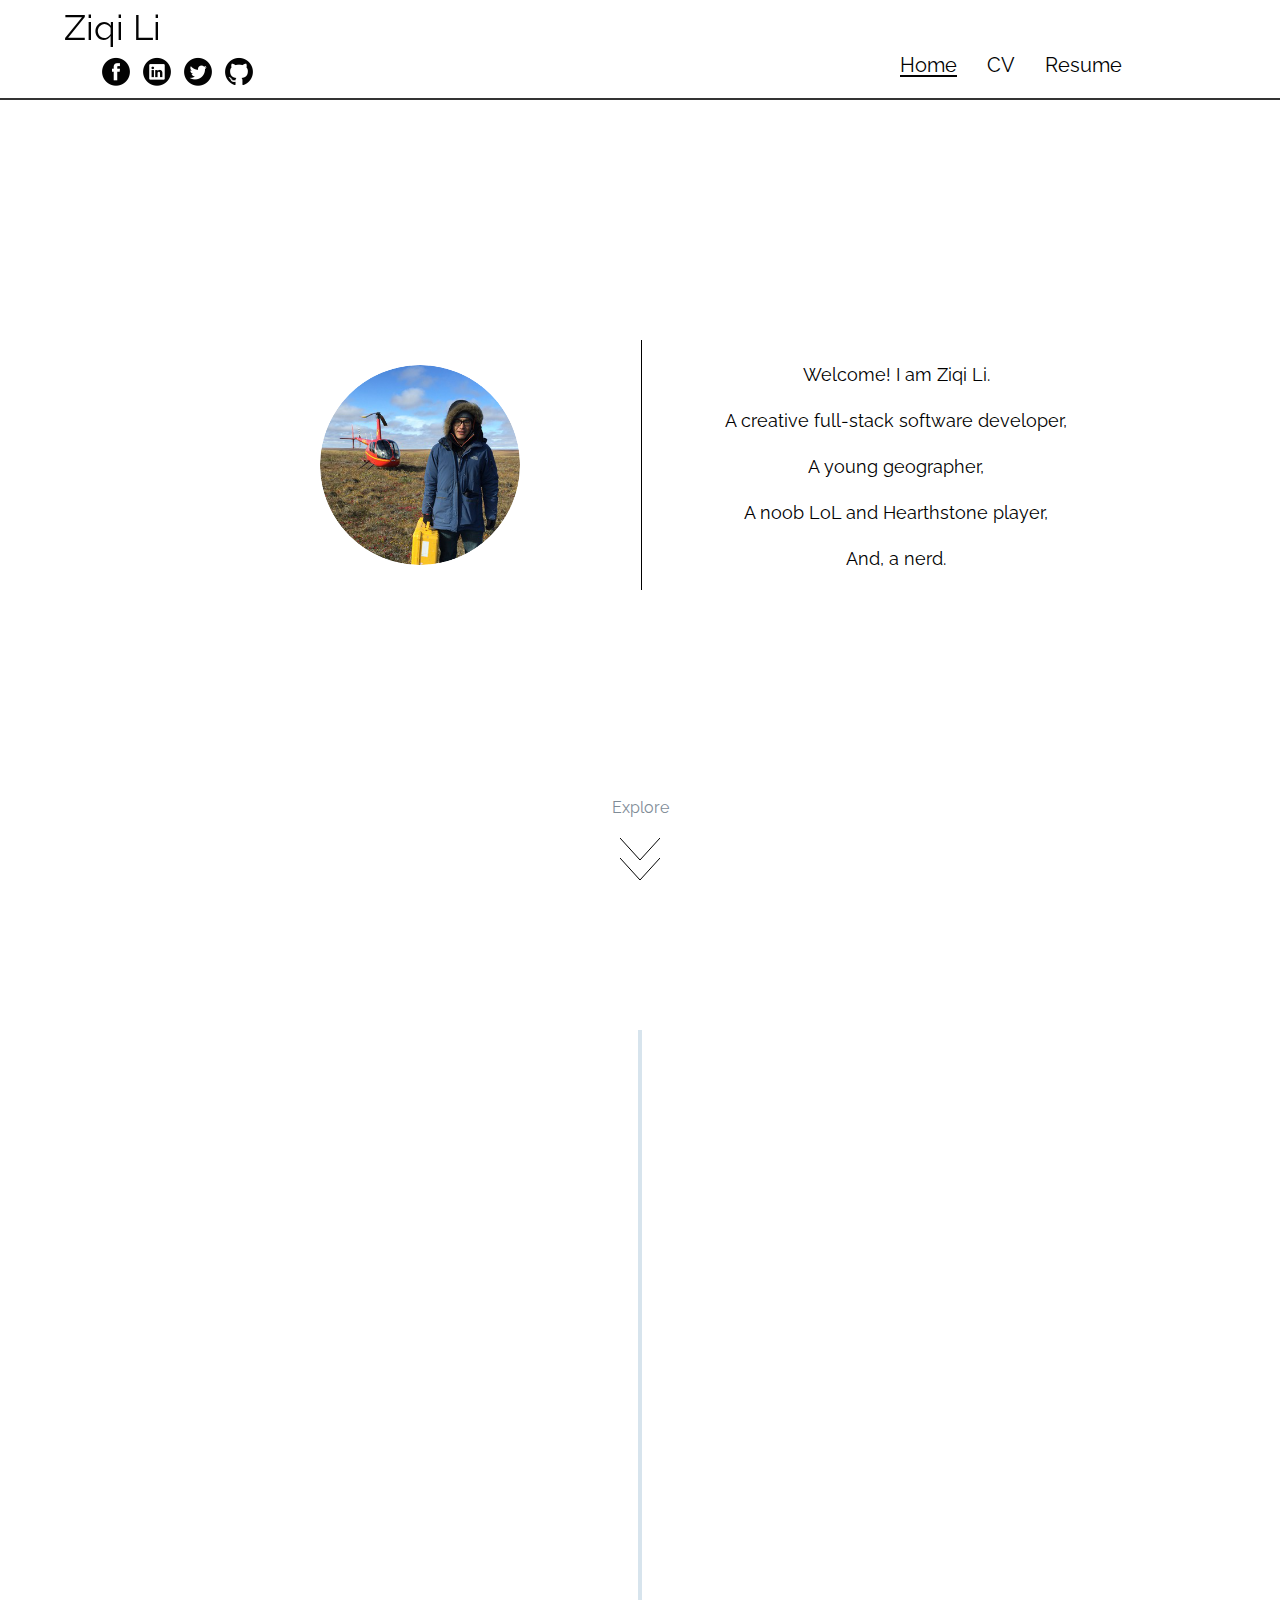
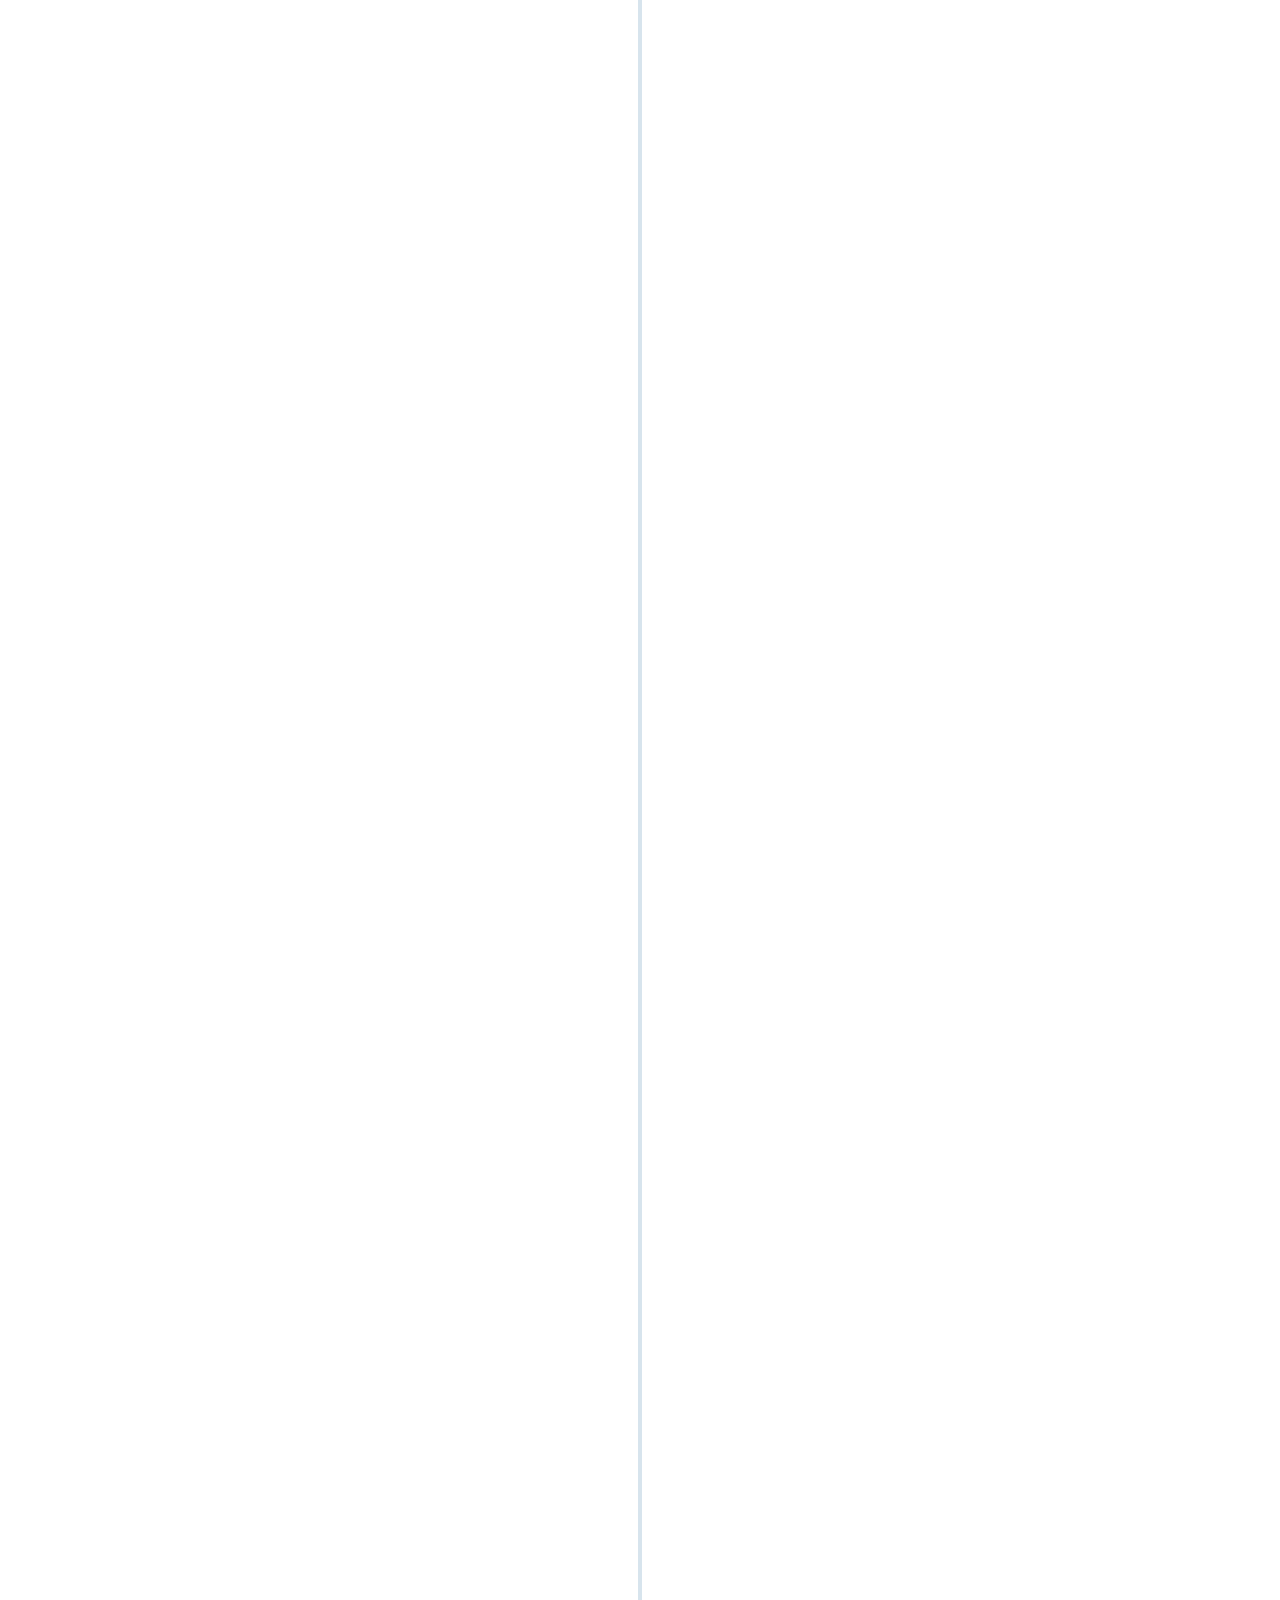
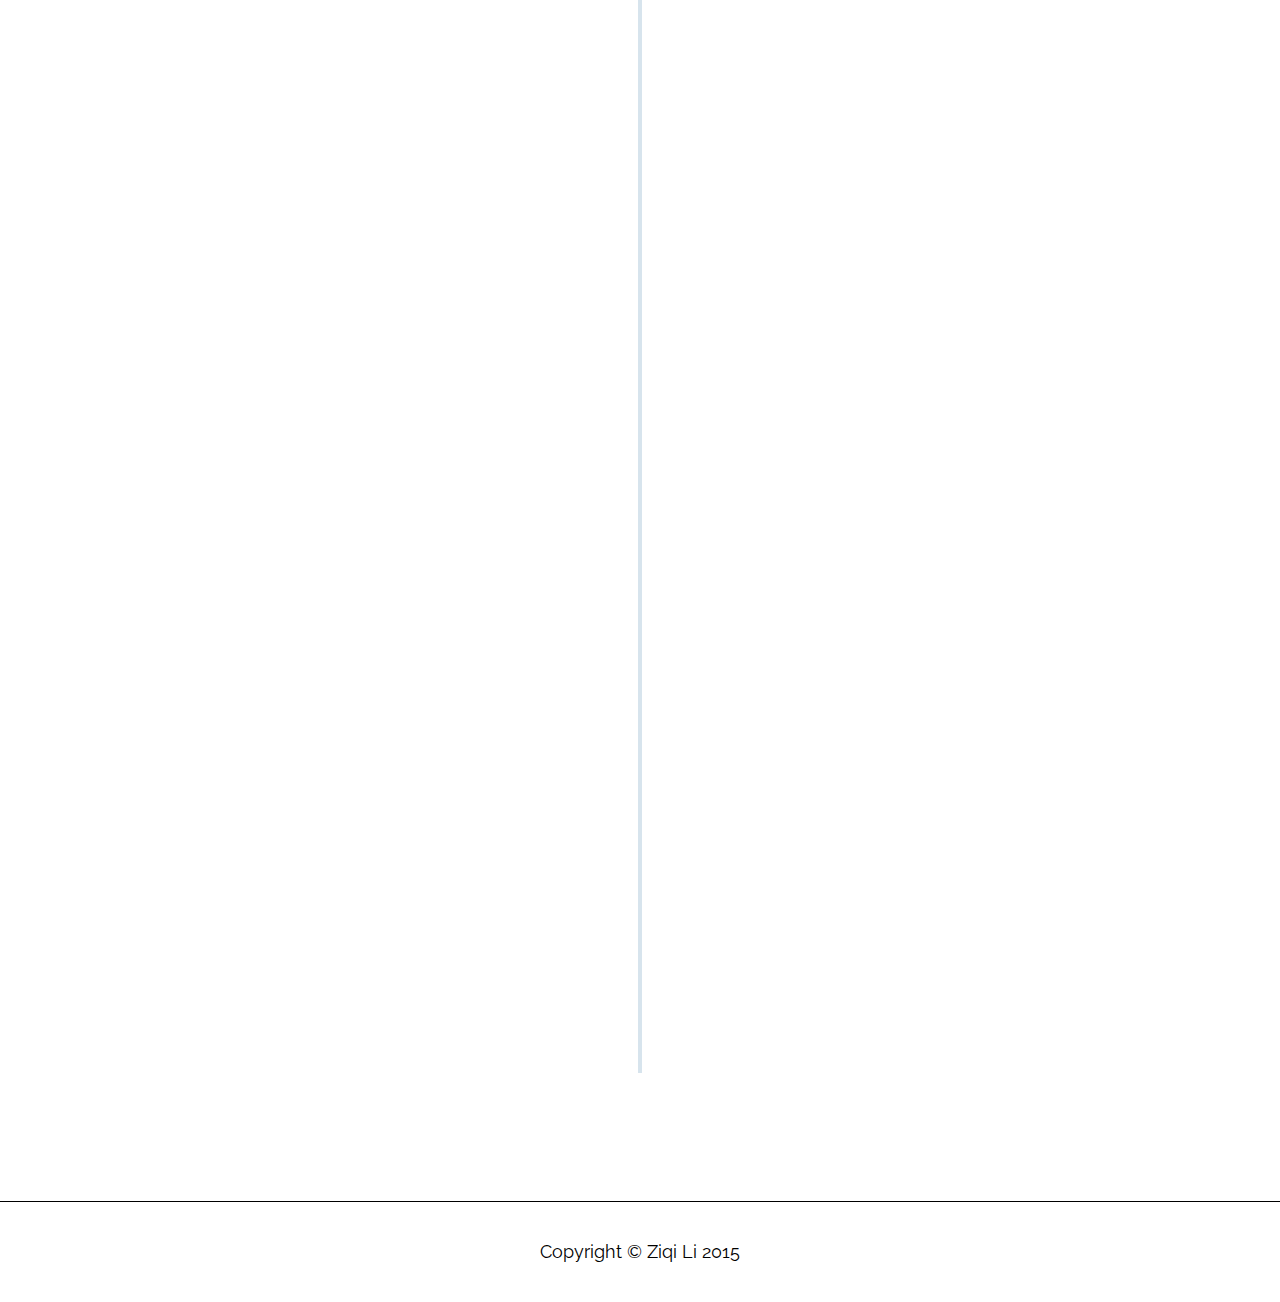
==== commit d8a5cfc5: "update jan 14" ====
--- a/index.html
+++ b/index.html
@@ -57,9 +57,36 @@
 				<p>Expected in May 2016 </p>
 				<p>University Fellowship</p>
 				<p>Graduate Research Assistantship (on NSF funded project CALM)</p>
-				<p>Current GPA 4.0/4.0</p>
+				<p>GPA 4.0/4.0</p>
 				<!--<a href="#0" class="cd-read-more">Read more</a>--!>
 				<span class="cd-date">Sep 2014 - present</span>
+			</div> <!-- cd-timeline-content -->
+		</div> <!-- cd-timeline-block -->
+		
+		<div class="cd-timeline-block">
+			<div class="cd-timeline-img cd-academic">
+				<img src="img/ppt.png" alt="Presentation">
+			</div> <!-- cd-timeline-img -->
+
+			<div class="cd-timeline-content">
+				<h2>coAuthorMap Beta</h2>
+				<p>I am building a web map showing geographic distribution of co-authorship for searched scholar.</p>
+				<p>Not launch yet, but here is a demo</p>
+				<a href="" class="cd-read-more">Demo</a>
+				<span class="cd-date">Jan 2016</span>
+			</div> <!-- cd-timeline-content -->
+		</div> <!-- cd-timeline-block -->
+		
+		
+		<div class="cd-timeline-block">
+			<div class="cd-timeline-img cd-academic">
+				<img src="img/ppt.png" alt="Presentation">
+			</div> <!-- cd-timeline-img -->
+
+			<div class="cd-timeline-content">
+				<h2>Poster Presentation at AGU 2015</h2>
+				<p>Li, Z., & Shiklomanov, N. (2015). : Impacts of urban and industrial development on Arctic land surface temperature in Lower Yenisei River Region. American Geophysical Union (AGU), San Francisco, Dec 2015.</p>
+				<span class="cd-date">Dec 2015</span>
 			</div> <!-- cd-timeline-content -->
 		</div> <!-- cd-timeline-block -->
 		
@@ -106,7 +133,7 @@
 			</div> <!-- cd-timeline-img -->
 
 			<div class="cd-timeline-content">
-				<h2>Presentation at AAG</h2>
+				<h2>Oral Presentation at AAG 2015</h2>
 				<p>Li, Z., & Shiklomanov, N. (2015). Effects of Arctic Urban and Industrial Development on Land Surface Temperature: A Case Study for the Norilsk Region, Russia. Association of American Geographers (AAG), Chicago IL, April 2015.</p>
 				<span class="cd-date">Apr 2015</span>
 			</div> <!-- cd-timeline-content -->
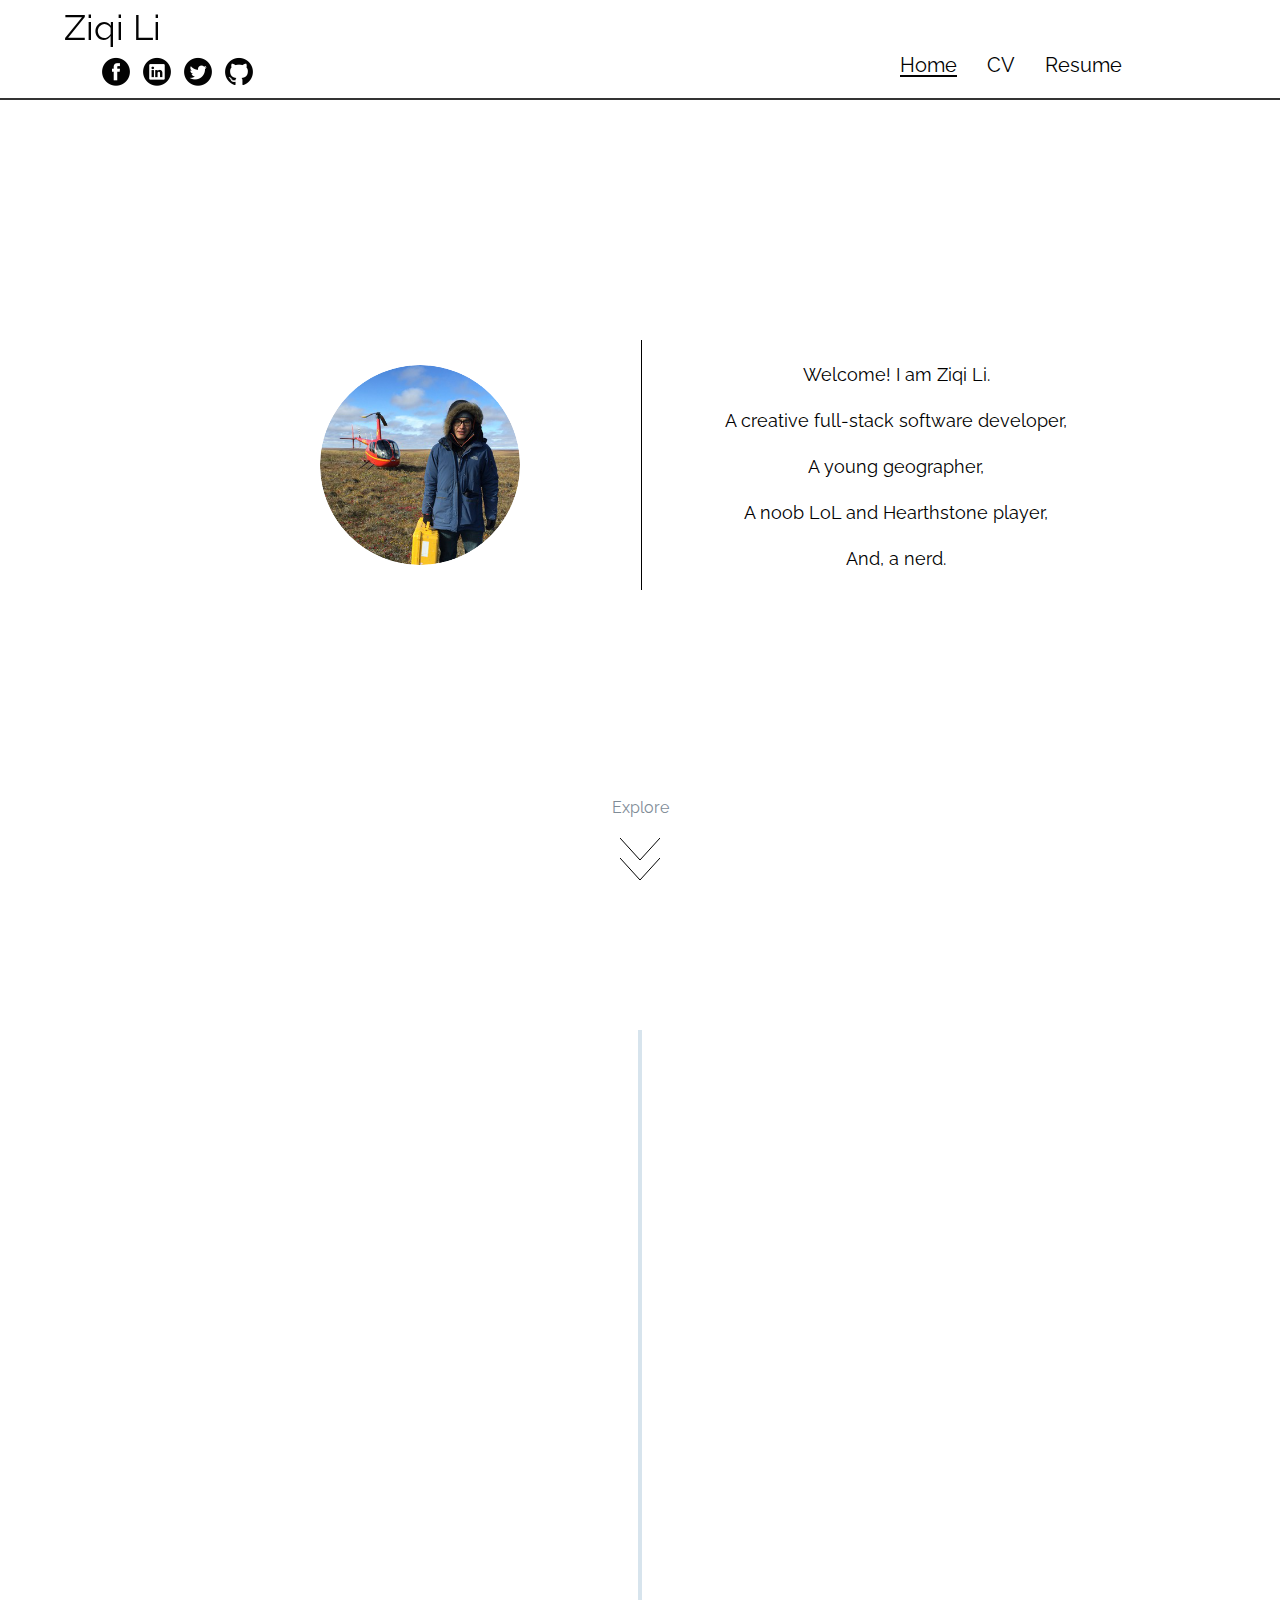
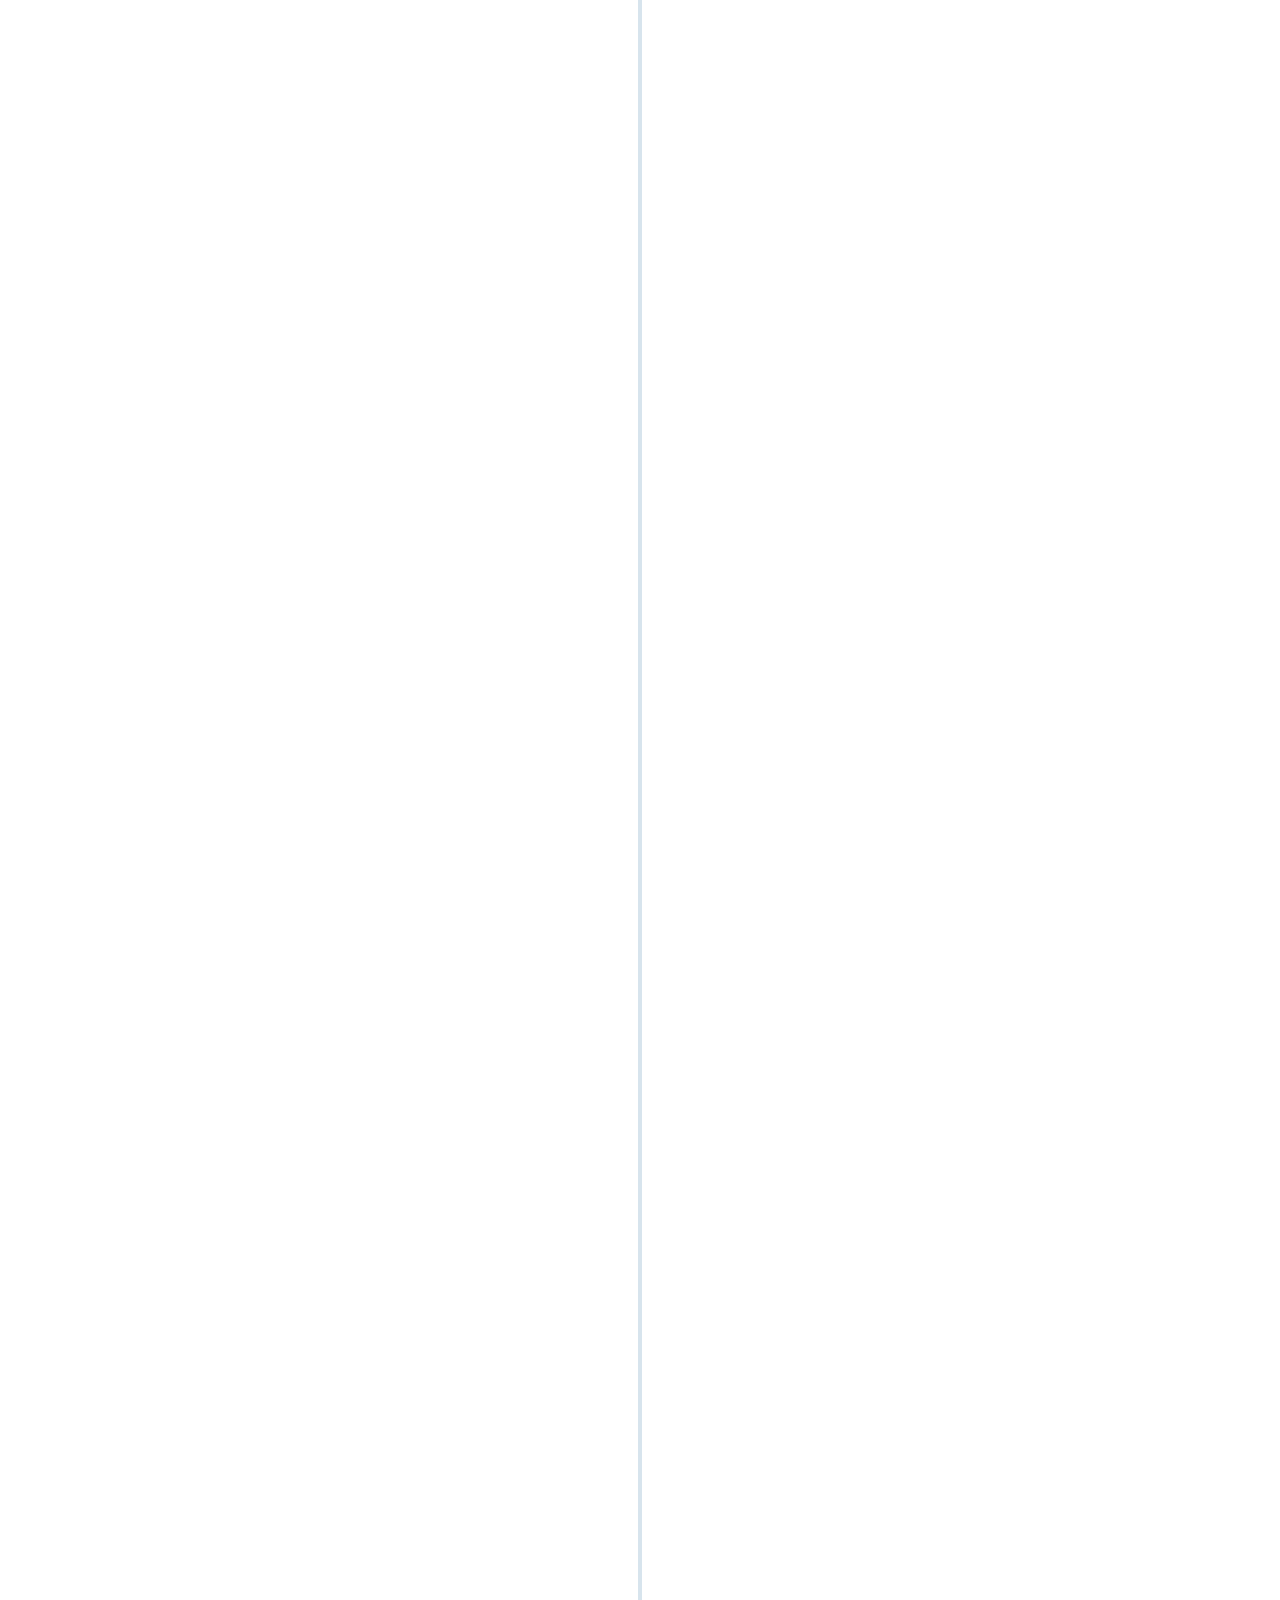
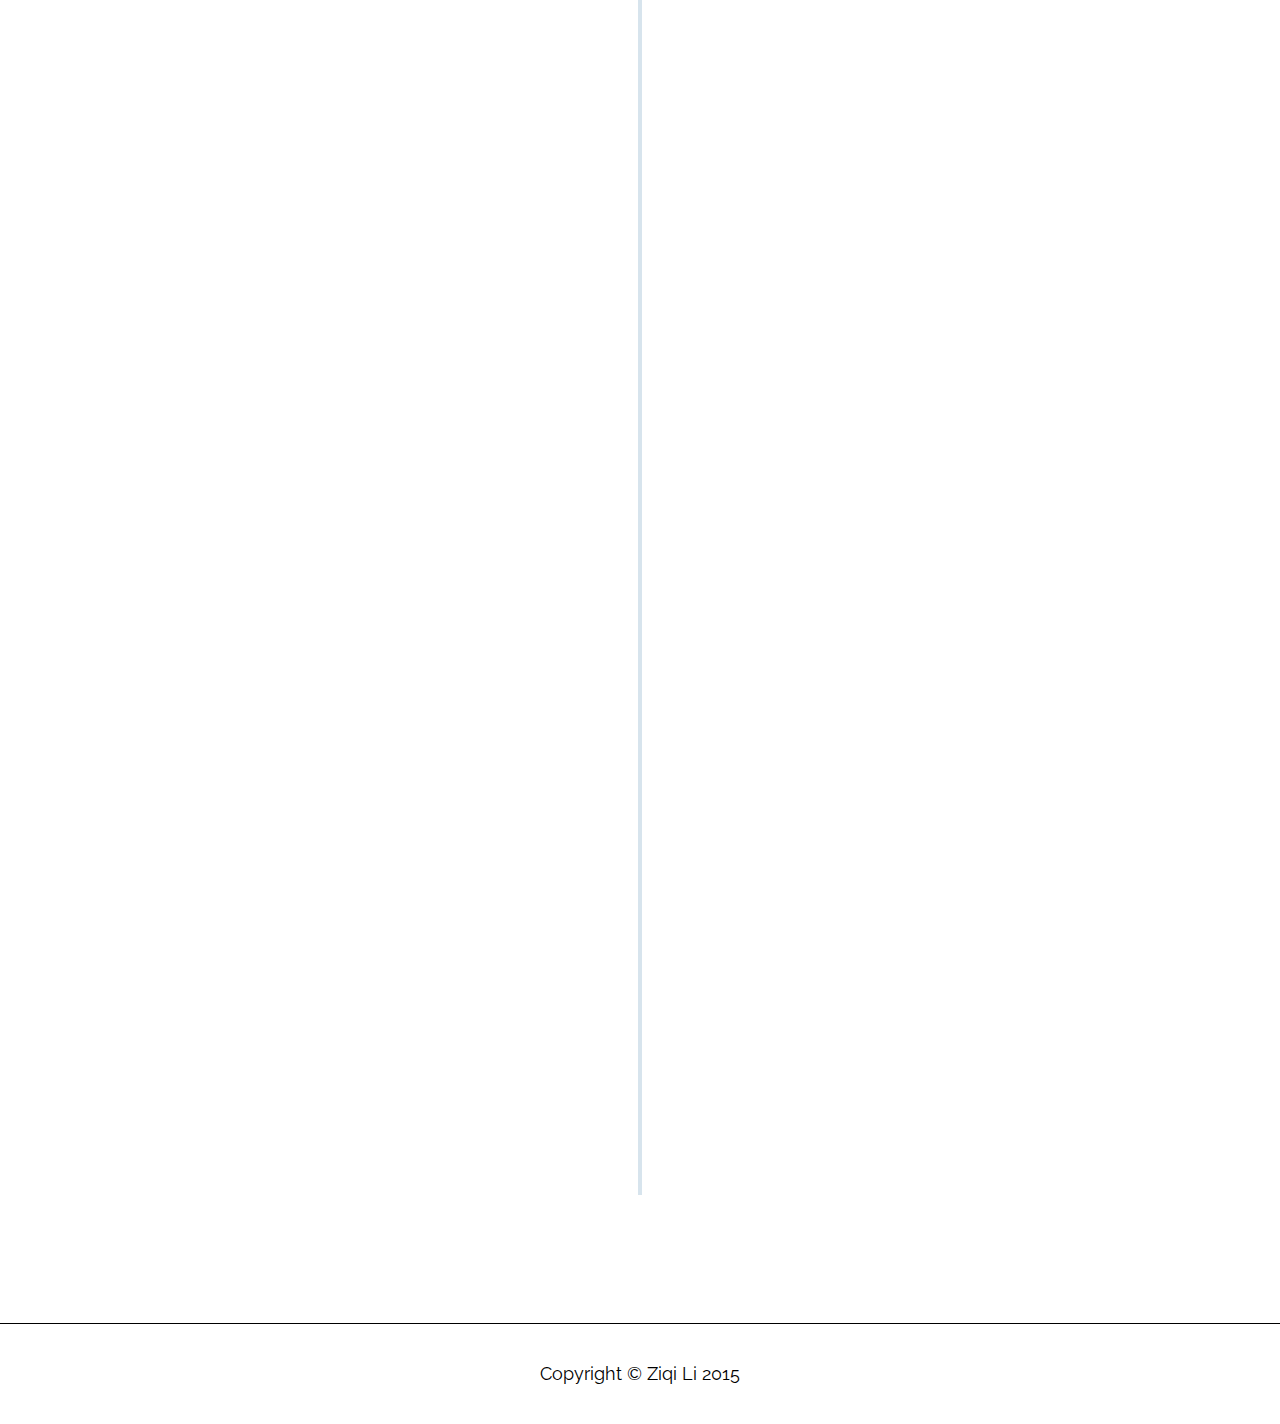
==== commit 157c92eb: "updated 2016 June" ====
--- a/index.html
+++ b/index.html
@@ -46,7 +46,20 @@
 				<path class="a2" d="M0 40 L20 62 L40 40" viewBox="0 0 100 100"></path>
 	</svg></a>
 	<div id='fake'></div>
+
 	<section id="cd-timeline" class="cd-container">
+	
+	<div class="cd-timeline-block">
+			<div class="cd-timeline-img cd-work">
+				<img src="img/work.png" alt="Work">
+			</div> <!-- cd-timeline-img -->
+			<div class="cd-timeline-content">
+				<h2>The WORLD BANK | Washington D.C.</h2>
+				<h2>Short Term Consultant</h2>
+				<span class="cd-date">Jun 2016 - Jul 2016</span>
+			</div> <!-- cd-timeline-content -->
+		</div> <!-- cd-timeline-block -->
+	
 		<div class="cd-timeline-block">
 			<div class="cd-timeline-img cd-school">
 				<img src="img/school.png" alt="school">
@@ -54,7 +67,7 @@
 			<div class="cd-timeline-content">
 				<h2>GEORGE WASHINGTON UNIVERSITY | Washington D.C.</h2>
 				<p>M.A. in Geography</p>
-				<p>Expected in May 2016 </p>
+				<p>May 2016 </p>
 				<p>University Fellowship</p>
 				<p>Graduate Research Assistantship (on NSF funded project CALM)</p>
 				<p>GPA 4.0/4.0</p>
@@ -72,7 +85,17 @@
 				<h2>coAuthorMap Beta</h2>
 				<p>I am building a web map showing geographic distribution of co-authorship for searched scholar.</p>
 				<p>Not launch yet, but here is a demo</p>
-				<a href="" class="cd-read-more">Demo</a>
+				<a href="video.html"
+   					onclick="window.open(this.href,'targetWindow',
+                                   'toolbar=no,
+                                    location=no,
+                                    status=no,
+                                    menubar=no,
+                                    scrollbars=yes,
+                                    resizable=yes,
+                                    width=600,
+                                    height=500');
+ 					return false;" class="cd-read-more">Demo</a>
 				<span class="cd-date">Jan 2016</span>
 			</div> <!-- cd-timeline-content -->
 		</div> <!-- cd-timeline-block -->
